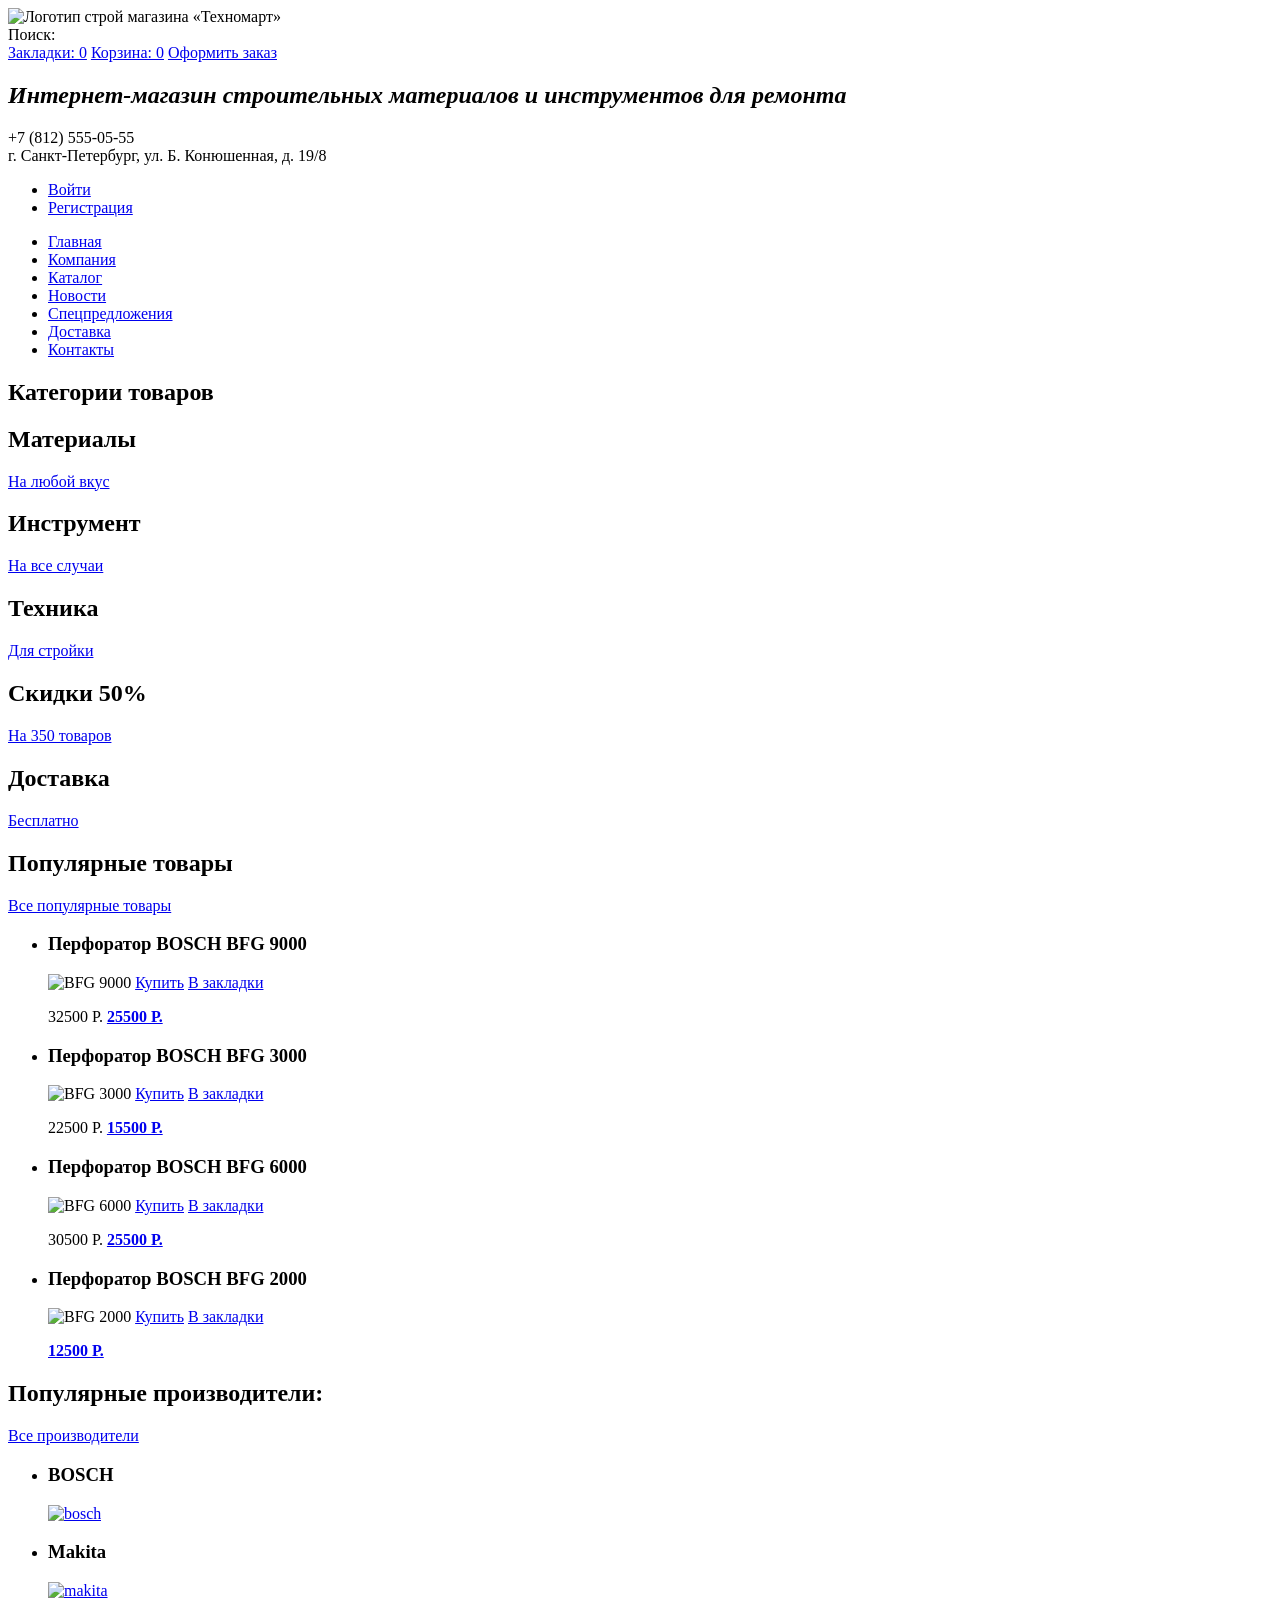
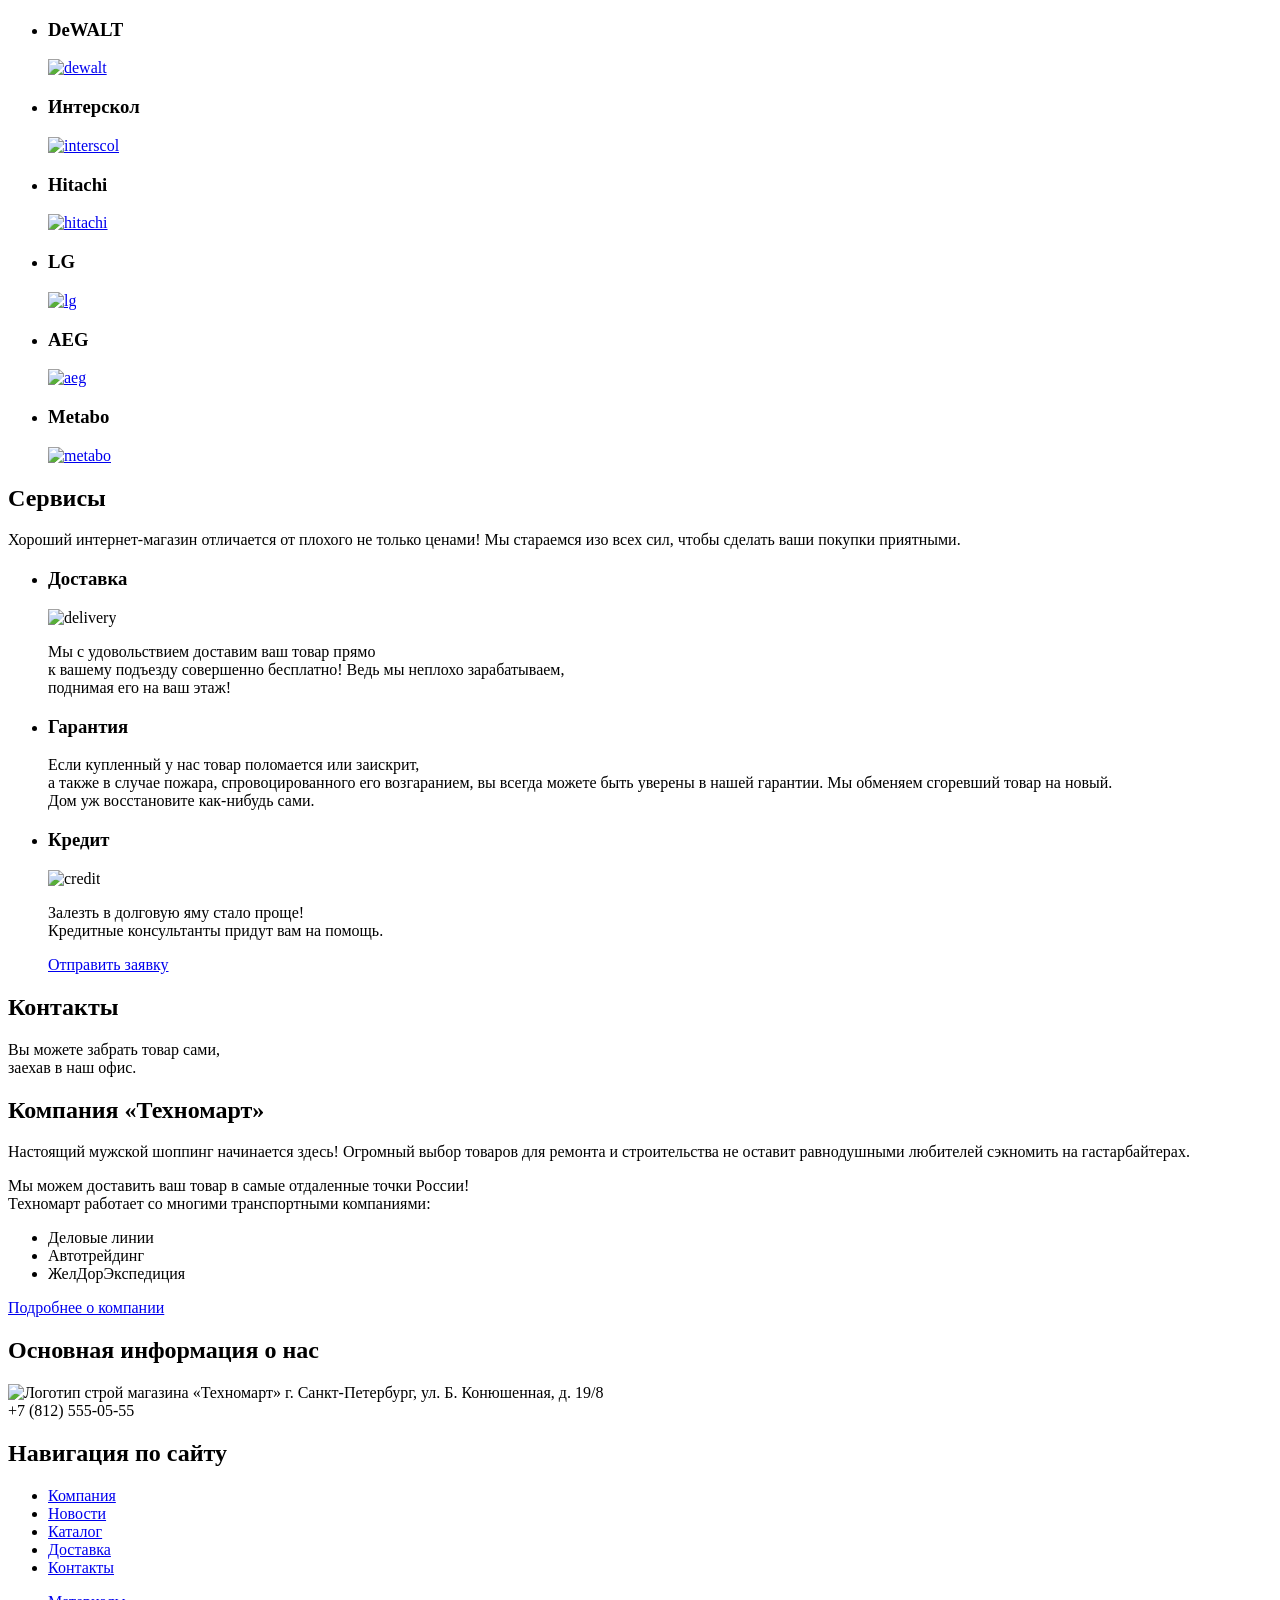
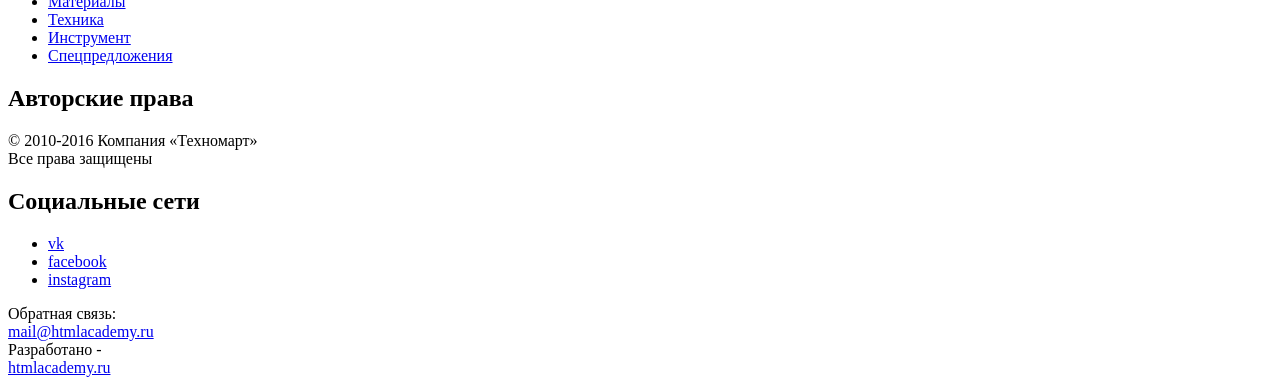
==== index.html @ b738a4c4 "Merge pull request #2 from pashacyborg/master" ====
<!DOCTYPE html>
<html lang="ru">
  <head>
    <meta charset="utf-8">
    <title>Техномарт-строй магазин</title>
  </head>
  <body>
    <header class="main-header">
        <div class="order-navigation">
          <a class="main-header-logo">
            <img src="img/index-logo.svg" alt="Логотип строй магазина «Техномарт»">
          </a>
          <div class="search">
            <span>Поиск:</span>
          </div>
          <a class="bookmarks" href="#bookmarks">Закладки: 0</a>
          <a class="basket" href="#basket">Корзина: 0</a>
          <a class="checkout" href="#checkout">Оформить заказ</a>
        </div>
        <section class="user-navigation">
          <h1><em>Интернет-магазин строительных материалов и инструментов для ремонта</em></h1>
          <div class="phone-number">
            <span>+7 (812) 555-05-55</span>
          </div>
          г. Санкт-Петербург, ул. Б. Конюшенная, д. 19/8
          <ul class="login-form">
            <li><a class="login" href="#login">Войти</a></li>
            <li><a class="registration" href="#registration">Регистрация</a></li>
          </ul>
        </section>
        <nav class="main-navigation">
          <ul class="site-navigation">
            <li><a href="index.html">Главная</a></li>
            <li><a href="company.html">Компания</a></li>
            <li><a href="catalog.html">Каталог</a></li>
            <li><a href="news.html">Новости</a></li>
            <li><a href="special-offers.html">Спецпредложения</a></li>
            <li><a href="delivery.html">Доставка</a></li>
            <li><a href="contacts.html">Контакты</a></li>
          </ul>
        </nav>
    </header>

    <main class="container">
      <article class="drills-and-perforators">
        <!-- тут будет слайдер -->
      </article>
      <section class="categories">
        <h1 class="visually-hidden">Категории товаров</h1>
        <div class="materials new-category">
          <h2>Материалы</h2>
          <a class="link-to-materials" href="materials.html">На любой вкус</a>
        </div>
        <div class="instruments">
          <h2>Инструмент</h2>
          <a class="link-to-instruments" href="instruments.html">На все случаи</a>
        </div>
        <div class="equipment">
          <h2>Техника</h2>
          <a class="link-to-equipment" href="equipment.html">Для стройки</a>
        </div>
        <div class="discounts">
          <h2>Скидки 50%</h2>
          <a class="link-to-discounts" href="discounts.html">На 350 товаров</a>
        </div>
        <div class="delivery">
          <h2>Доставка</h2>
          <a class="link-to-delivery" href="delivery.html">Бесплатно</a>
        </div>
      </section>

      <section class="popular-goods">
        <h2>Популярные товары</h2>
        <a class="all-popular-goods" href="#popular-goods">Все популярные товары</a>
        <ul class="goods-list">
          <li class="goods-item">
            <h3>Перфоратор BOSCH BFG 9000</h3>
            <img src="http://placehold.it/150x100" alt="BFG 9000">
            <a class="to-basket" href="#buy">Купить</a>
            <a class="to-bookmarks" href="#bookmarks">В закладки</a>
            <p class="product-price">
              <span class="old-price">32500 Р.</span>
              <a class="buy-bfg9000" href="#bfg9000"><b>25500 Р.</b></a>
            </p>
          </li>
          <li class="goods-item">
            <h3>Перфоратор BOSCH BFG 3000</h3>
            <img src="http://placehold.it/150x100" alt="BFG 3000">
            <a class="to-basket" href="#buy">Купить</a>
            <a class="to-bookmarks" href="#bookmarks">В закладки</a>
            <p class="product-price">
              <span class="old-price">22500 Р.</span>
              <a class="buy-bfg3000" href="#bfg3000"><b>15500 Р.</b></a>
            </p>
          </li>
          <li class="goods-item">
            <h3>Перфоратор BOSCH BFG 6000</h3>
            <img src="http://placehold.it/150x100" alt="BFG 6000">
            <a class="to-basket" href="#buy">Купить</a>
            <a class="to-bookmarks" href="#bookmarks">В закладки</a>
            <p class="product-price">
              <span class="old-price">30500 Р.</span>
              <a class="buy-bfg6000" href="#bfg6000"><b>25500 Р.</b></a>
            </p>
          </li>
          <li class="goods-item new-item">
            <h3>Перфоратор BOSCH BFG 2000</h3>
            <img src="http://placehold.it/150x100" alt="BFG 2000">
            <a class="to-basket" href="#buy">Купить</a>
            <a class="to-bookmarks" href="#bookmarks">В закладки</a>
            <p class="product-price">
              <a class="buy-bfg2000" href="#bfg2000"><b>12500 Р.</b></a>
            </p>
          </li>
        </ul>
      </section>

      <section class="popular-firms">
        <h2>Популярные производители:</h2>
        <a class="all-firms" href="#popular-firms">Все производители</a>
        <ul class="popular-firms-list">
          <li class="popular-firms-item">
            <h3 class="visually-hidden">BOSCH</h3>
            <a href="#bosch">
              <img src="http://placehold.it/150x100" alt="bosch">
            </a>
          </li>
          <li class="popular-firms-item">
            <h3 class="visually-hidden">Makita</h3>
            <a href="#makita">
              <img src="http://placehold.it/150x100" alt="makita">
            </a>
          </li>
          <li class="popular-firms-item">
            <h3 class="visually-hidden">DeWALT</h3>
            <a href="#dewalt">
              <img src="http://placehold.it/150x100" alt="dewalt">
            </a>
          </li>
          <li class="popular-firms-item">
            <h3 class="visually-hidden">Интерскол</h3>
            <a href="#interscol">
              <img src="http://placehold.it/150x100" alt="interscol">
            </a>
          </li>
          <li class="popular-firms-item">
            <h3 class="visually-hidden">Hitachi</h3>
            <a href="#hitachi">
              <img src="http://placehold.it/150x100" alt="hitachi">
            </a>
          </li>
          <li class="popular-firms-item">
            <h3 class="visually-hidden">LG</h3>
            <a href="#lg">
              <img src="http://placehold.it/150x100" alt="lg">
            </a>
          </li>
          <li class="popular-firms-item">
            <h3 class="visually-hidden">AEG</h3>
            <a href="#aeg">
              <img src="http://placehold.it/150x100" alt="aeg">
            </a>
          </li>
          <li class="popular-firms-item">
            <h3 class="visually-hidden">Metabo</h3>
            <a href="#metabo">
              <img src="http://placehold.it/150x100" alt="metabo">
            </a>
          </li>
        </ul>
      </section>

      <section class="services">
        <h2>Сервисы</h2>
        <p>Хороший интернет-магазин отличается от плохого не только ценами!
          Мы стараемся изо всех сил, чтобы сделать ваши покупки приятными.
        </p>
        <ul class="service-list">
          <li>
            <h3>Доставка</h3>
            <!--Не понимаю как разметить <br>-->
            <img src="http://placehold.it/150x100" alt="delivery">
            <p>Мы с удовольствием доставим ваш товар прямо<br>
              к вашему подъезду совершенно бесплатно!
              Ведь мы неплохо зарабатываем,<br>
              поднимая его на ваш этаж!
            </p>
          </li>
          <li>
            <h3>Гарантия</h3>
            <p>Если купленный у нас товар поломается или заискрит,<br>
              а также в случае пожара, спровоцированного его возгаранием,
              вы всегда можете быть уверены в нашей гарантии.
              Мы обменяем сгоревший товар на новый.<br>
              Дом уж восстановите как-нибудь сами.
            </p>
          </li>
          <li>
            <h3>Кредит</h3>
            <img src="http://placehold.it/150x100" alt="credit">
            <p>Залезть в долговую яму стало проще!<br>
              Кредитные консультанты придут вам на помощь.
            </p>
            <a class="credit-application" href="credit.html">Отправить заявку<a>
          </li>
        </ul>
      </section>

      <section class="contacts">
        <h2>Контакты</h2>
        <p>Вы можете забрать товар сами,<br>
          заехав в наш офис.</p>
      </section>
      <article class="about-us">
        <h2>Компания «Техномарт»</h2>
        <p>Настоящий мужской шоппинг начинается здесь! Огромный выбор товаров для ремонта и
          строительства не оставит равнодушными любителей сэкномить на гастарбайтерах.</p>
        <p>Мы можем доставить ваш товар в самые отдаленные точки России!<br>
          Техномарт работает со многими транспортными компаниями:</p>
        <ul class="transport-companies">
          <li class="transport-company">Деловые линии</li>
          <li class="transport-company">Автотрейдинг</li>
          <li class="transport-company">ЖелДорЭкспедиция</li>
        </ul>
        <a class="more-info-about-us" href="about-us.html">Подробнее о компании</a>
      </article>
    </main>

    <footer class="main-footer">
      <div class="footer-top">
        <section class="info">
          <h2 class="visually-hidden">Основная информация о нас</h2>
          <img src="img/index-logo.svg" alt="Логотип строй магазина «Техномарт»">
          г. Санкт-Петербург, ул. Б. Конюшенная, д. 19/8<br>
          +7 (812) 555-05-55
        </section>
        <section class="footer-navigation">
          <h2 class="visually-hidden">Навигация по сайту</h2>
          <ul class="footer-navigation-list-1">
            <li><a href="company.html">Компания</a></li>
            <li><a href="news.html">Новости</a></li>
            <li><a href="catalog.html">Каталог</a></li>
            <li><a href="delivery.html">Доставка</a></li>
            <li><a href="contacts.html">Контакты</a></li>
          </ul>
          <ul class="footer-navigation-list-2">
            <li><a href="materials.html">Материалы</a></li>
            <li><a href="equipment.html">Техника</a></li>
            <li><a href="instruments.html">Инструмент</a></li>
            <li><a href="special-offers.html">Спецпредложения</a></li>
          </ul>
        </section>
      </div>
      <div class="footer-bottom">
        <section class="copyright">
          <h2 class="visually-hidden">Авторские права</h2>
          © 2010-2016 Компания «Техномарт»<br>
          Все права защищены
        </section>
        <section class="social-networks">
          <h2 class="visually-hidden">Социальные сети</h2>
          <ul class="social-networks-list">
            <li><a class="vk" href="https://vk.com">vk</a></li>
            <li><a class="facebook" href="https://www.facebook.com">facebook</a></li>
            <li><a class="instagram" href="https://www.instagram.com/">instagram</a></li>
          </ul>
        </section>
        <section class="feedback">
          Обратная связь:<br>
          <a class="feedback-link" href="mail@htmlacademy.ru">mail@htmlacademy.ru</a>
        </section>
        <section class="developer">
          Разработано -<br>
          <a class="developer-link" href="https://htmlacademy.ru/intensive/htmlcss">htmlacademy.ru</a>
        </section>
      </div>
    </footer>
    <!--Тут булет попап с полями и кнопкой(раздел контакты)-->
  </body>
</html>
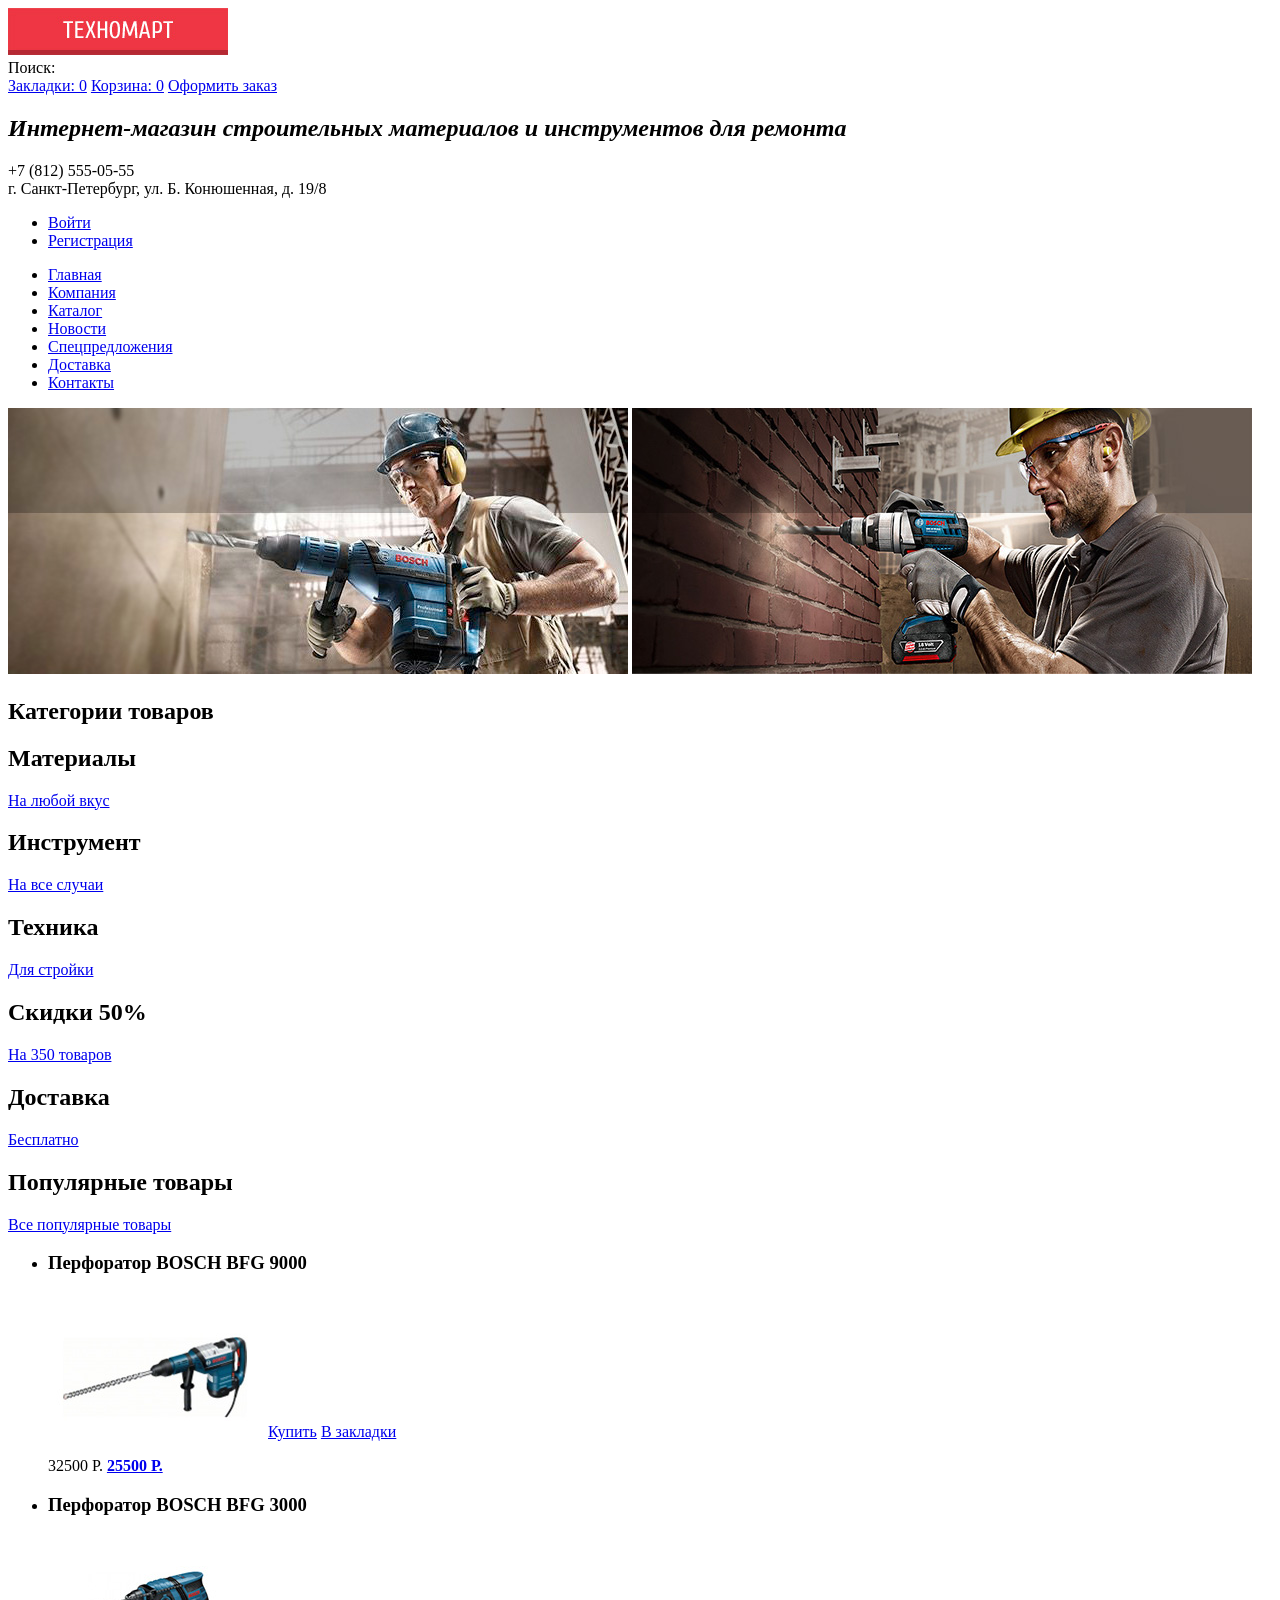
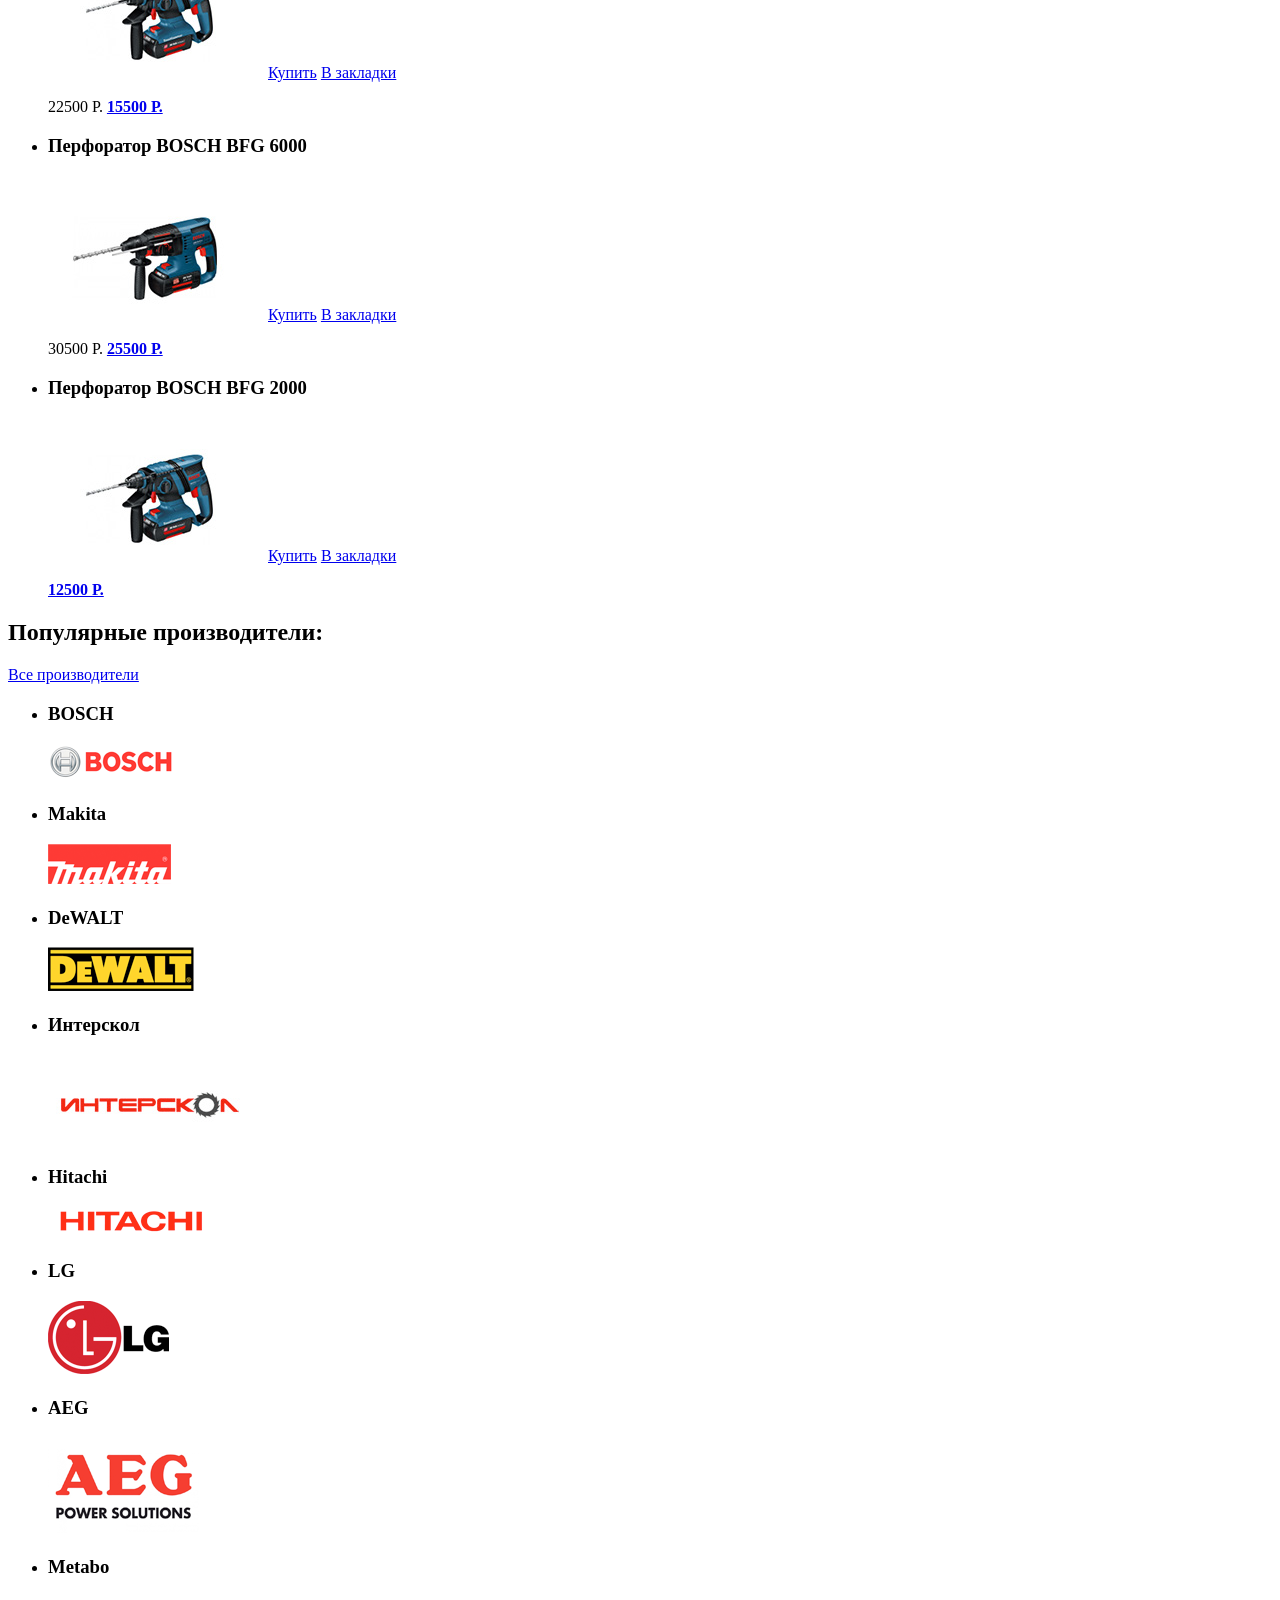
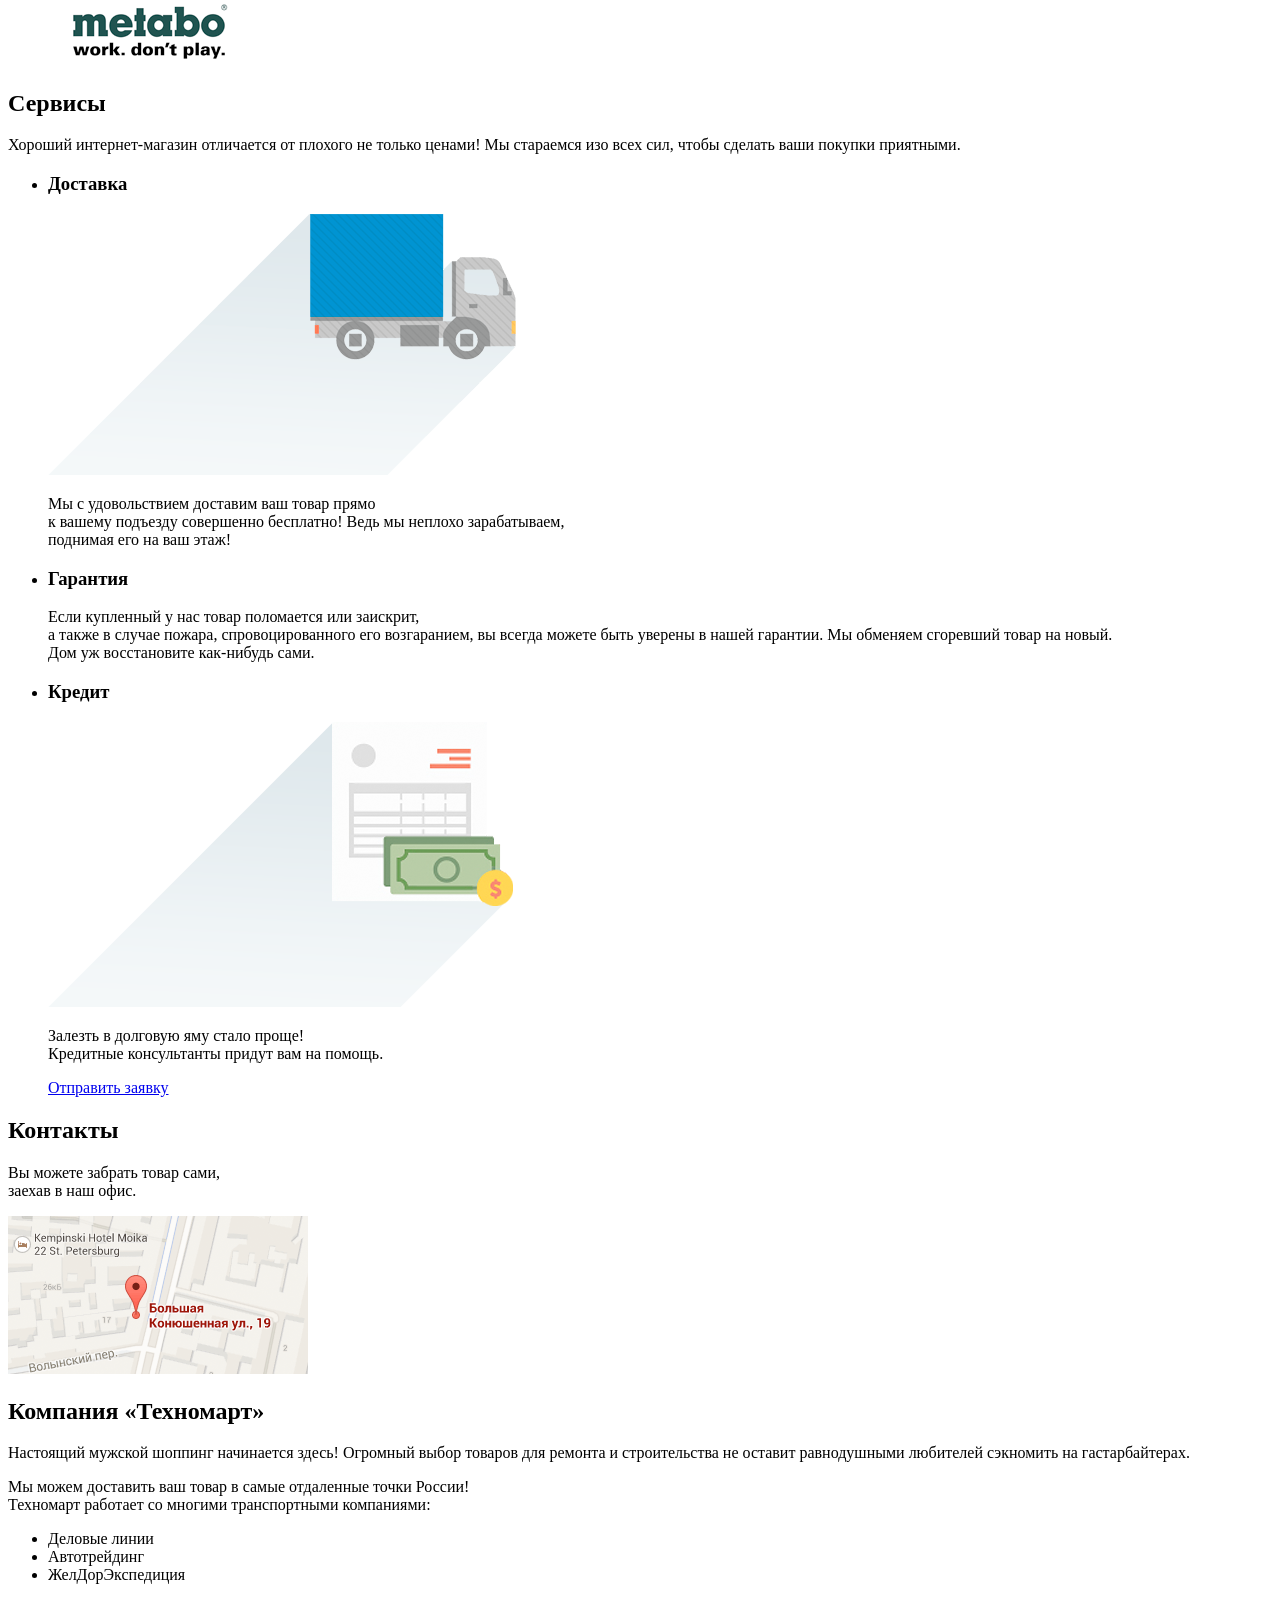
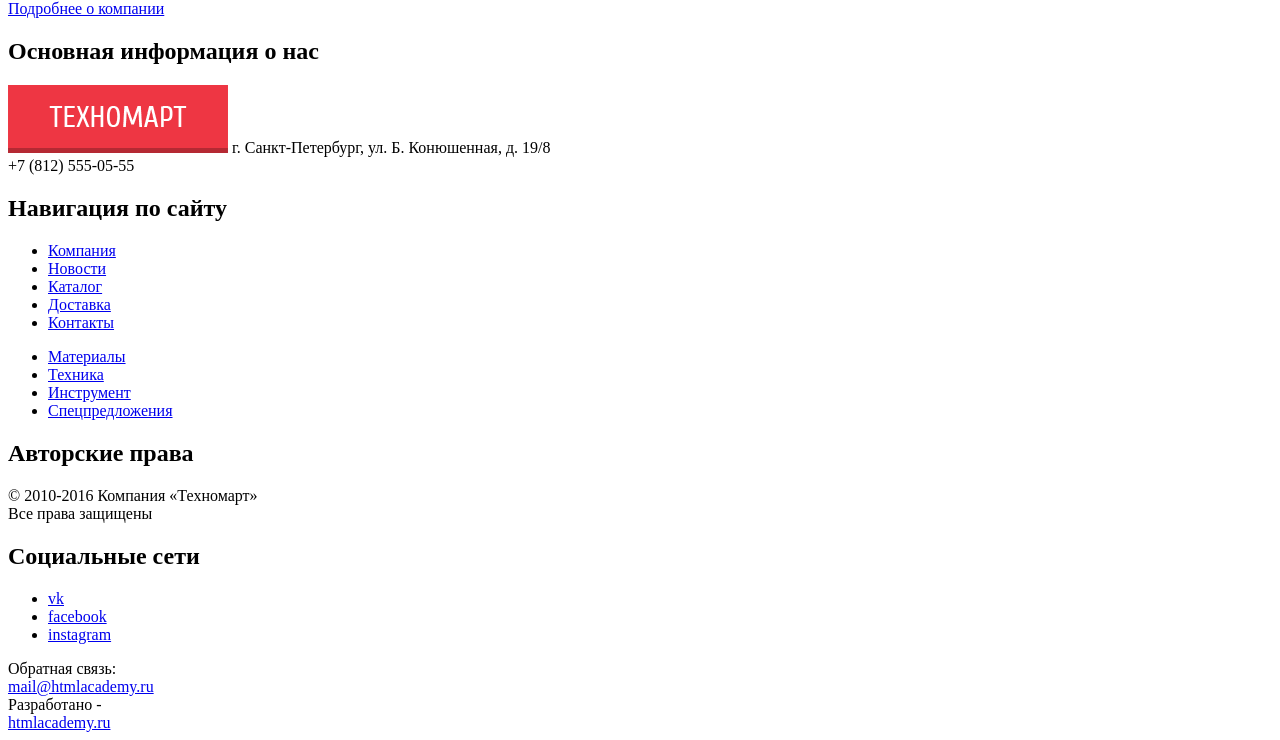
==== commit b6144dcc: "Merge pull request #3 from pashacyborg/master" ====
--- a/index.html
+++ b/index.html
@@ -8,7 +8,7 @@
     <header class="main-header">
         <div class="order-navigation">
           <a class="main-header-logo">
-            <img src="img/index-logo.svg" alt="Логотип строй магазина «Техномарт»">
+            <img src="img\header-logo.jpg" alt="Логотип строй магазина «Техномарт»">
           </a>
           <div class="search">
             <span>Поиск:</span>
@@ -43,7 +43,8 @@
 
     <main class="container">
       <article class="drills-and-perforators">
-        <!-- тут будет слайдер -->
+        <img src="img\slider1.jpg">
+        <img src="img\slider2.jpg">
       </article>
       <section class="categories">
         <h1 class="visually-hidden">Категории товаров</h1>
@@ -75,7 +76,7 @@
         <ul class="goods-list">
           <li class="goods-item">
             <h3>Перфоратор BOSCH BFG 9000</h3>
-            <img src="http://placehold.it/150x100" alt="BFG 9000">
+            <img src="img\bfg9000.jpg" alt="BFG 9000">
             <a class="to-basket" href="#buy">Купить</a>
             <a class="to-bookmarks" href="#bookmarks">В закладки</a>
             <p class="product-price">
@@ -85,7 +86,7 @@
           </li>
           <li class="goods-item">
             <h3>Перфоратор BOSCH BFG 3000</h3>
-            <img src="http://placehold.it/150x100" alt="BFG 3000">
+            <img src="img\bfg3000.jpg" alt="BFG 3000">
             <a class="to-basket" href="#buy">Купить</a>
             <a class="to-bookmarks" href="#bookmarks">В закладки</a>
             <p class="product-price">
@@ -95,7 +96,7 @@
           </li>
           <li class="goods-item">
             <h3>Перфоратор BOSCH BFG 6000</h3>
-            <img src="http://placehold.it/150x100" alt="BFG 6000">
+            <img src="img\bfg6000.jpg" alt="BFG 6000">
             <a class="to-basket" href="#buy">Купить</a>
             <a class="to-bookmarks" href="#bookmarks">В закладки</a>
             <p class="product-price">
@@ -105,7 +106,7 @@
           </li>
           <li class="goods-item new-item">
             <h3>Перфоратор BOSCH BFG 2000</h3>
-            <img src="http://placehold.it/150x100" alt="BFG 2000">
+            <img src="img\bfg2000.jpg" alt="BFG 2000">
             <a class="to-basket" href="#buy">Купить</a>
             <a class="to-bookmarks" href="#bookmarks">В закладки</a>
             <p class="product-price">
@@ -122,49 +123,49 @@
           <li class="popular-firms-item">
             <h3 class="visually-hidden">BOSCH</h3>
             <a href="#bosch">
-              <img src="http://placehold.it/150x100" alt="bosch">
+              <img src="img\bosch.png" alt="bosch">
             </a>
           </li>
           <li class="popular-firms-item">
             <h3 class="visually-hidden">Makita</h3>
             <a href="#makita">
-              <img src="http://placehold.it/150x100" alt="makita">
+              <img src="img\Makita.png" alt="makita">
             </a>
           </li>
           <li class="popular-firms-item">
             <h3 class="visually-hidden">DeWALT</h3>
             <a href="#dewalt">
-              <img src="http://placehold.it/150x100" alt="dewalt">
+              <img src="img\DeWALT.png" alt="dewalt">
             </a>
           </li>
           <li class="popular-firms-item">
             <h3 class="visually-hidden">Интерскол</h3>
             <a href="#interscol">
-              <img src="http://placehold.it/150x100" alt="interscol">
+              <img src="img\interscol.png" alt="interscol">
             </a>
           </li>
           <li class="popular-firms-item">
             <h3 class="visually-hidden">Hitachi</h3>
             <a href="#hitachi">
-              <img src="http://placehold.it/150x100" alt="hitachi">
+              <img src="img\Hitachi.png" alt="hitachi">
             </a>
           </li>
           <li class="popular-firms-item">
             <h3 class="visually-hidden">LG</h3>
             <a href="#lg">
-              <img src="http://placehold.it/150x100" alt="lg">
+              <img src="img\LG.png" alt="lg">
             </a>
           </li>
           <li class="popular-firms-item">
             <h3 class="visually-hidden">AEG</h3>
             <a href="#aeg">
-              <img src="http://placehold.it/150x100" alt="aeg">
+              <img src="img\AEG.png" alt="aeg">
             </a>
           </li>
           <li class="popular-firms-item">
             <h3 class="visually-hidden">Metabo</h3>
             <a href="#metabo">
-              <img src="http://placehold.it/150x100" alt="metabo">
+              <img src="img\Metabo.png" alt="metabo">
             </a>
           </li>
         </ul>
@@ -179,7 +180,7 @@
           <li>
             <h3>Доставка</h3>
             <!--Не понимаю как разметить <br>-->
-            <img src="http://placehold.it/150x100" alt="delivery">
+            <img src="img\car.png" alt="delivery">
             <p>Мы с удовольствием доставим ваш товар прямо<br>
               к вашему подъезду совершенно бесплатно!
               Ведь мы неплохо зарабатываем,<br>
@@ -197,7 +198,7 @@
           </li>
           <li>
             <h3>Кредит</h3>
-            <img src="http://placehold.it/150x100" alt="credit">
+            <img src="img\dollar.png" alt="credit">
             <p>Залезть в долговую яму стало проще!<br>
               Кредитные консультанты придут вам на помощь.
             </p>
@@ -210,6 +211,7 @@
         <h2>Контакты</h2>
         <p>Вы можете забрать товар сами,<br>
           заехав в наш офис.</p>
+        <img src="img\map.png">
       </section>
       <article class="about-us">
         <h2>Компания «Техномарт»</h2>
@@ -230,7 +232,7 @@
       <div class="footer-top">
         <section class="info">
           <h2 class="visually-hidden">Основная информация о нас</h2>
-          <img src="img/index-logo.svg" alt="Логотип строй магазина «Техномарт»">
+          <img src="img\footer-logo.png" alt="Логотип строй магазина «Техномарт»">
           г. Санкт-Петербург, ул. Б. Конюшенная, д. 19/8<br>
           +7 (812) 555-05-55
         </section>
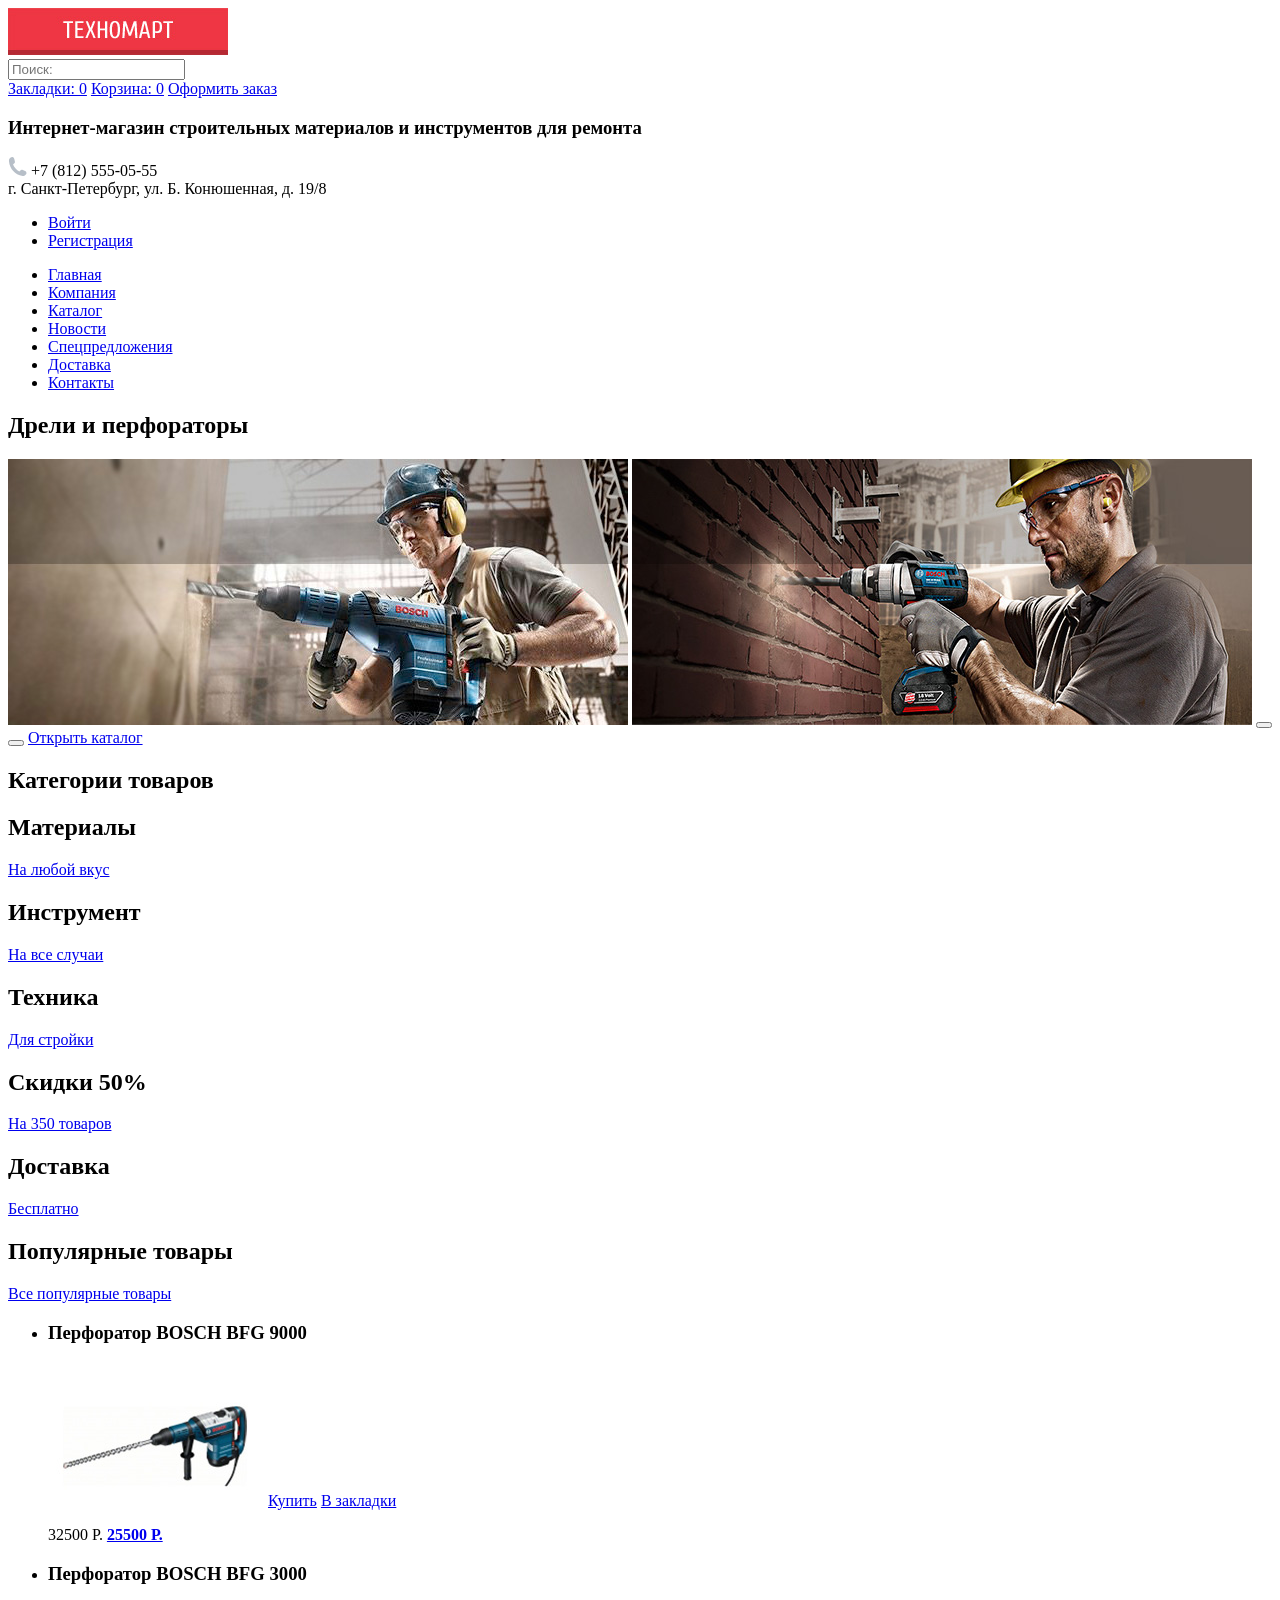
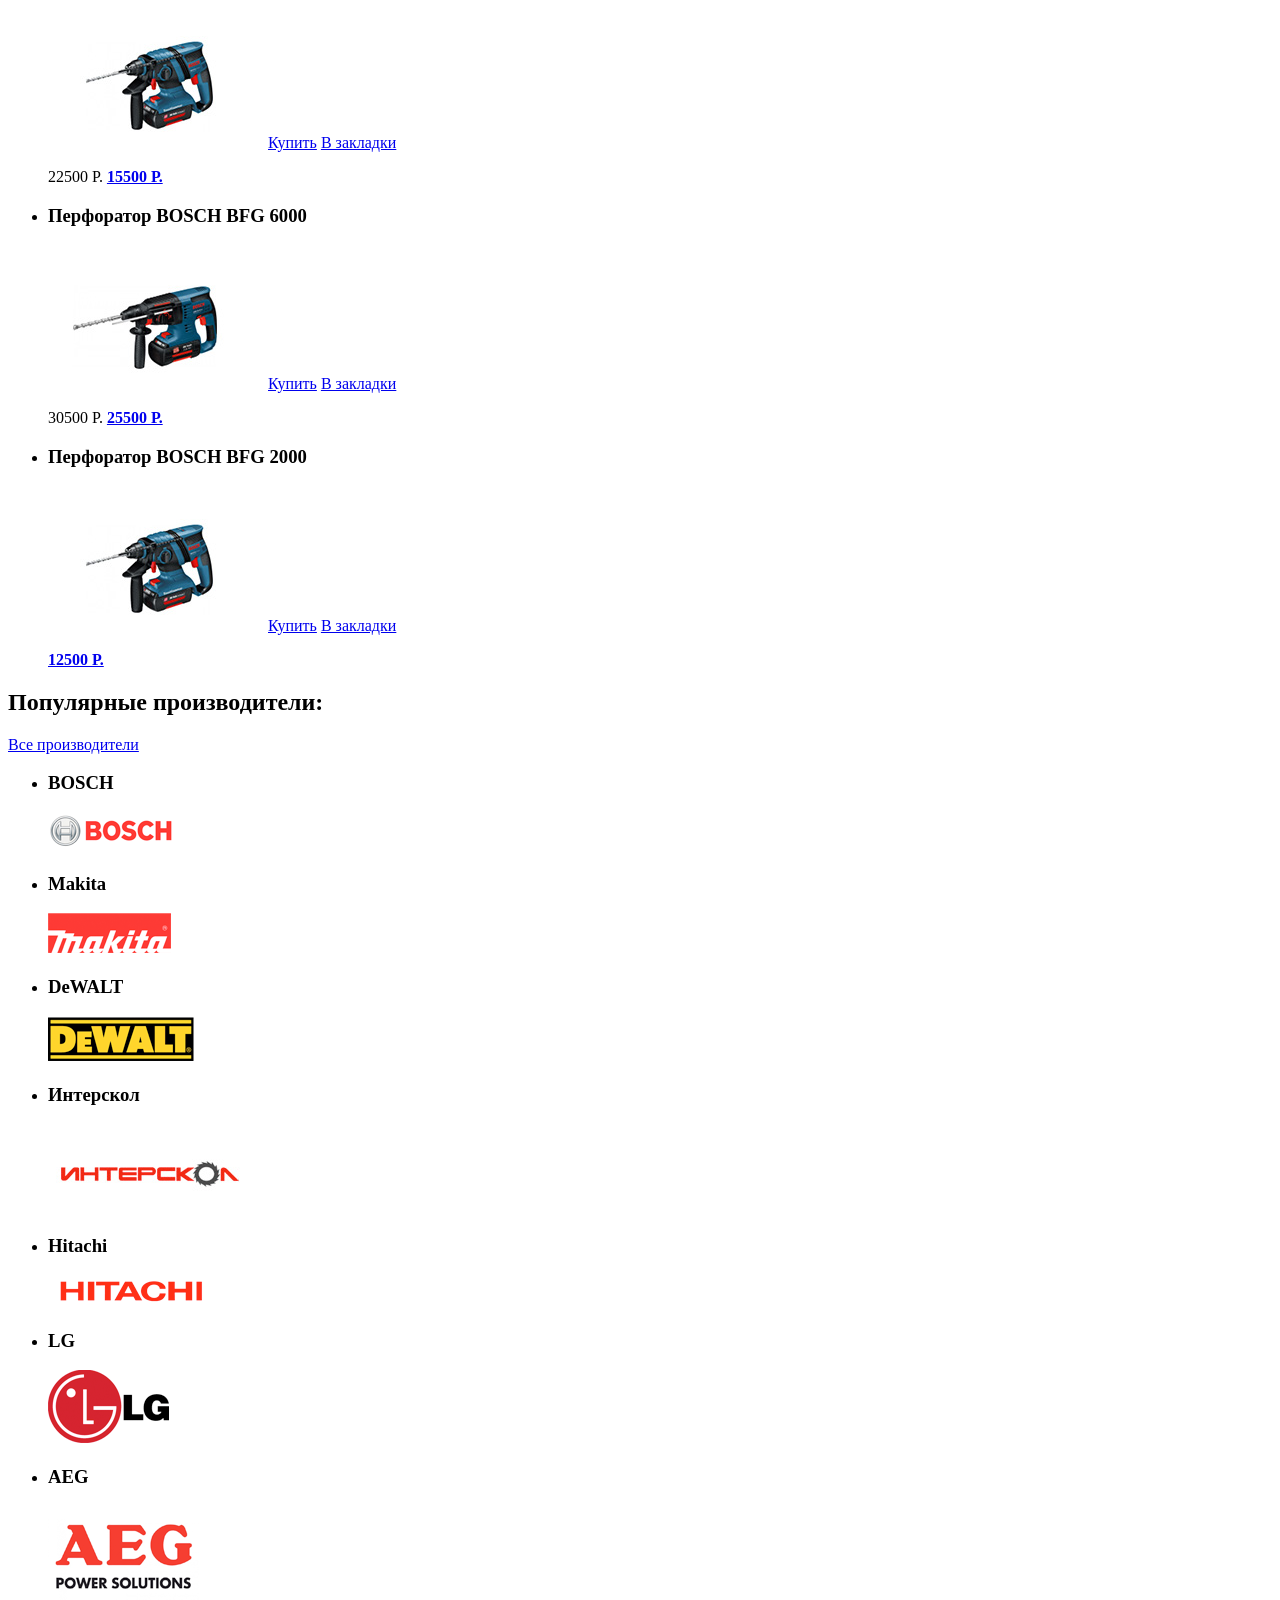
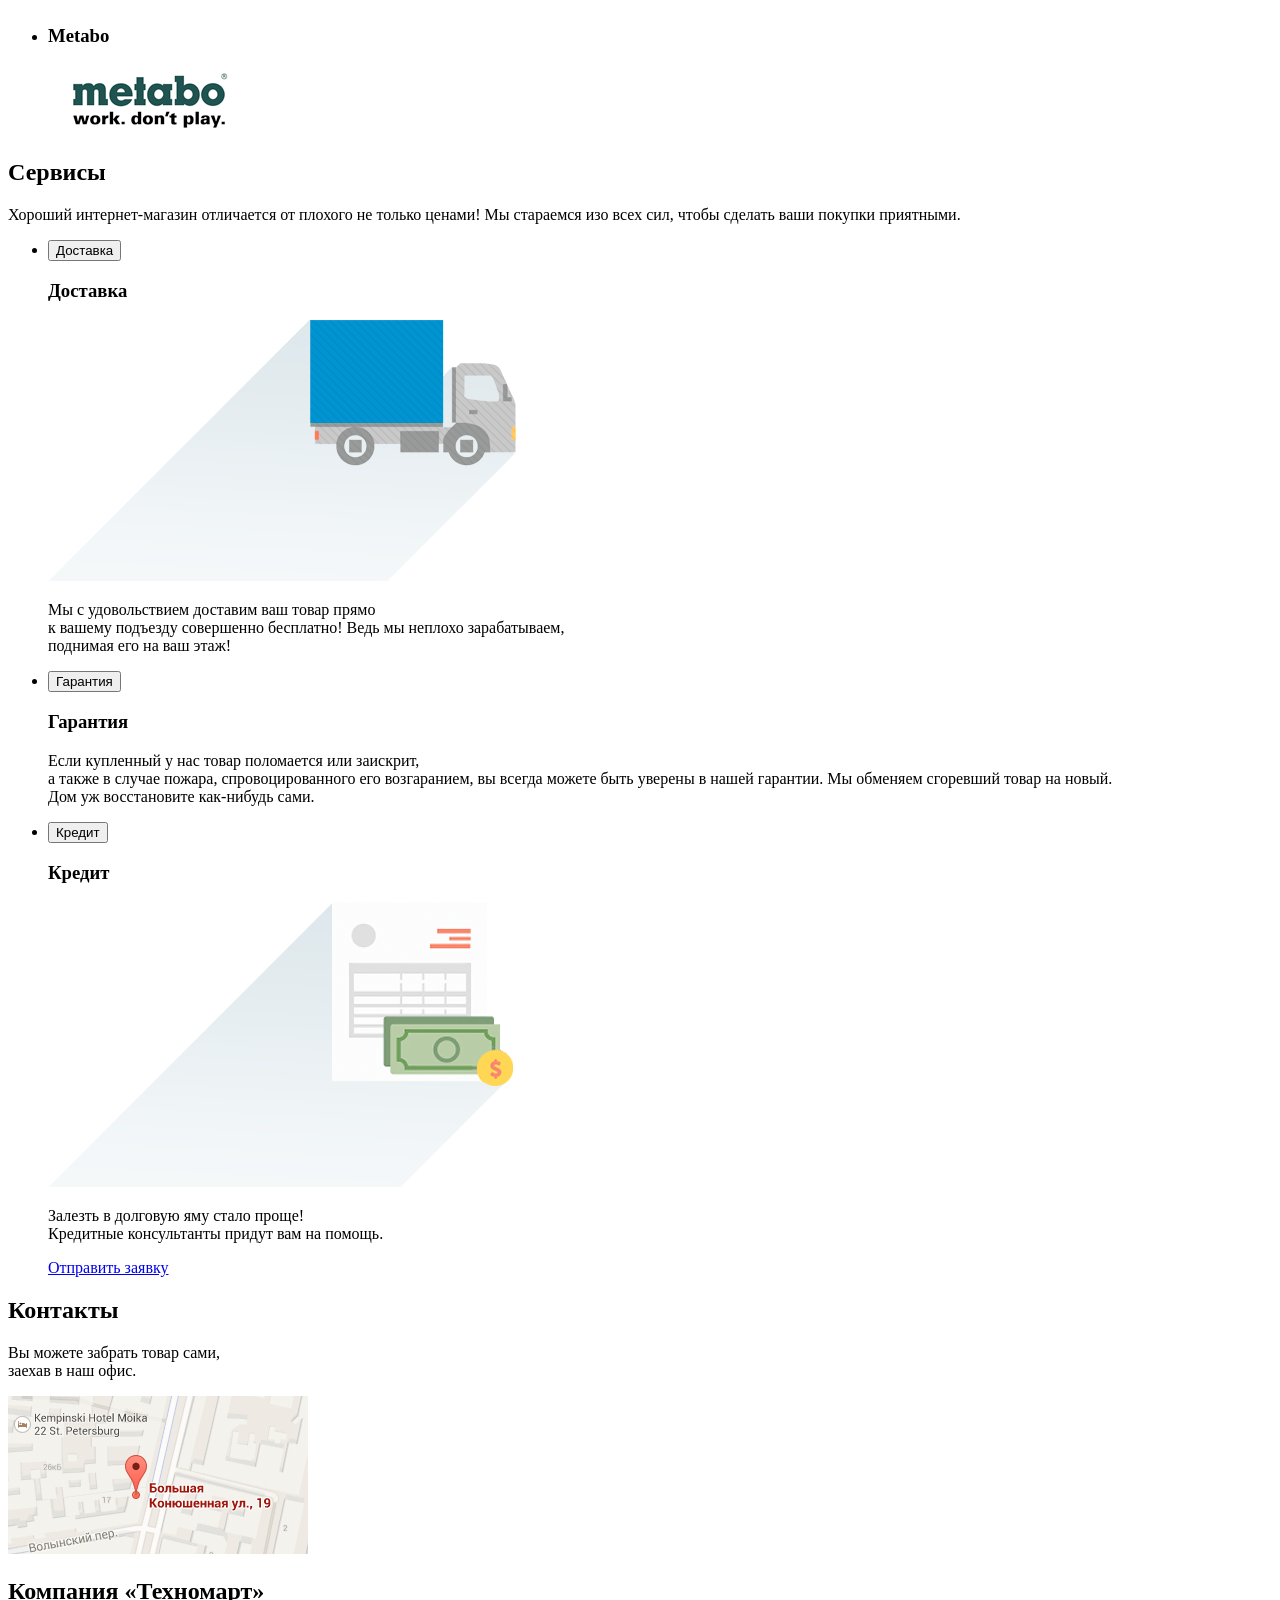
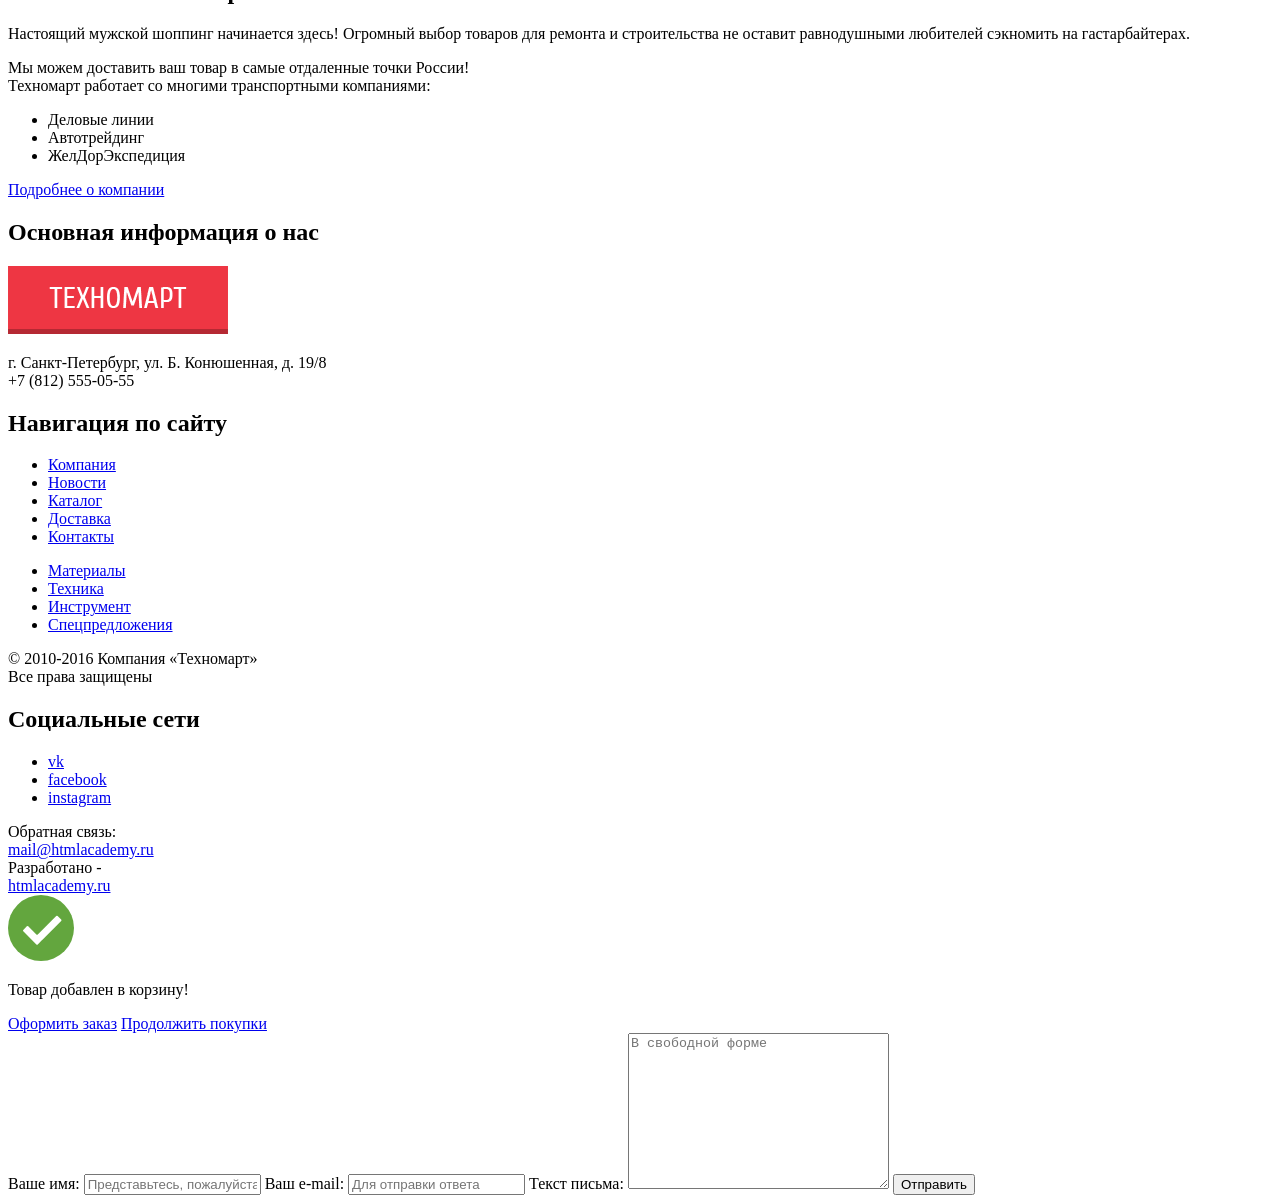
==== commit 5790fd18: "Merge pull request #4 from pashacyborg/master" ====
--- a/index.html
+++ b/index.html
@@ -6,67 +6,74 @@
   </head>
   <body>
     <header class="main-header">
+      <nav class="main-navigation">
         <div class="order-navigation">
           <a class="main-header-logo">
-            <img src="img\header-logo.jpg" alt="Логотип строй магазина «Техномарт»">
+            <img src="img/header-logo.jpg" alt="Логотип строй магазина «Техномарт»">
           </a>
           <div class="search">
-            <span>Поиск:</span>
+            <form class="search-form" action="https://echo.htmlacademy.ru" method="get">
+              <input type="search" name="search" placeholder="Поиск:" aria-label="Поиск по сайту">
+            </form>
           </div>
           <a class="bookmarks" href="#bookmarks">Закладки: 0</a>
           <a class="basket" href="#basket">Корзина: 0</a>
-          <a class="checkout" href="#checkout">Оформить заказ</a>
+          <a class="checkout checkout-open" href="#checkout">Оформить заказ</a>
         </div>
         <section class="user-navigation">
-          <h1><em>Интернет-магазин строительных материалов и инструментов для ремонта</em></h1>
+          <h1>Интернет-магазин строительных материалов и инструментов для ремонта</h1>
           <div class="phone-number">
-            <span>+7 (812) 555-05-55</span>
+            <img src="img/icon-phone.svg" alt="Картинка телефона">
+            <span class="tel">+7 (812) 555-05-55</span>
           </div>
           г. Санкт-Петербург, ул. Б. Конюшенная, д. 19/8
-          <ul class="login-form">
+          <ul class="login-form" aria-label="Ссылки для входа и регистрации">
             <li><a class="login" href="#login">Войти</a></li>
             <li><a class="registration" href="#registration">Регистрация</a></li>
           </ul>
         </section>
-        <nav class="main-navigation">
-          <ul class="site-navigation">
-            <li><a href="index.html">Главная</a></li>
-            <li><a href="company.html">Компания</a></li>
-            <li><a href="catalog.html">Каталог</a></li>
-            <li><a href="news.html">Новости</a></li>
-            <li><a href="special-offers.html">Спецпредложения</a></li>
-            <li><a href="delivery.html">Доставка</a></li>
-            <li><a href="contacts.html">Контакты</a></li>
-          </ul>
-        </nav>
+        <ul class="site-navigation">
+          <li><a href="index.html">Главная</a></li>
+          <li><a href="company.html">Компания</a></li>
+          <li><a href="catalog.html">Каталог</a></li>
+          <li><a href="news.html">Новости</a></li>
+          <li><a href="special-offers.html">Спецпредложения</a></li>
+          <li><a href="delivery.html">Доставка</a></li>
+          <li><a href="contacts.html">Контакты</a></li>
+        </ul>
+      </nav>
     </header>
 
     <main class="container">
       <article class="drills-and-perforators">
-        <img src="img\slider1.jpg">
-        <img src="img\slider2.jpg">
+        <h2 class="visually-hidden">Дрели и перфораторы</h2>
+        <img src="img/slider1.jpg" alt="Фото с перфоратором">
+        <img src="img/slider2.jpg" alt="Фото с дрелью">
+        <button type="button" class="article-button article-button-next visually-hidden" aria-label="Следующий слайд"></button>
+        <button type="button" class="article-button article-button-back visually-hidden" aria-label="Предыдущий слайд"></button>
+        <a class="slider-to-catalog" href="catalog.html" aria-label="Ссылка для перехода в каталог">Открыть каталог</a>
       </article>
       <section class="categories">
         <h1 class="visually-hidden">Категории товаров</h1>
         <div class="materials new-category">
           <h2>Материалы</h2>
-          <a class="link-to-materials" href="materials.html">На любой вкус</a>
+          <a class="link-to-materials" href="materials.html" aria-label="Ссылка на материалы">На любой вкус</a>
         </div>
         <div class="instruments">
           <h2>Инструмент</h2>
-          <a class="link-to-instruments" href="instruments.html">На все случаи</a>
+          <a class="link-to-instruments" href="instruments.html" aria-label="Ссылка на инструменты">На все случаи</a>
         </div>
         <div class="equipment">
           <h2>Техника</h2>
-          <a class="link-to-equipment" href="equipment.html">Для стройки</a>
+          <a class="link-to-equipment" href="equipment.html" aria-label="Ссылка на оборудование">Для стройки</a>
         </div>
         <div class="discounts">
           <h2>Скидки 50%</h2>
-          <a class="link-to-discounts" href="discounts.html">На 350 товаров</a>
+          <a class="link-to-discounts" href="discounts.html" aria-label="Ссылка на технику">На 350 товаров</a>
         </div>
         <div class="delivery">
           <h2>Доставка</h2>
-          <a class="link-to-delivery" href="delivery.html">Бесплатно</a>
+          <a class="link-to-delivery" href="delivery.html" aria-label="Ссылка для доставки">Бесплатно</a>
         </div>
       </section>
 
@@ -76,7 +83,7 @@
         <ul class="goods-list">
           <li class="goods-item">
             <h3>Перфоратор BOSCH BFG 9000</h3>
-            <img src="img\bfg9000.jpg" alt="BFG 9000">
+            <img src="img/bfg9000.jpg" alt="BFG 9000">
             <a class="to-basket" href="#buy">Купить</a>
             <a class="to-bookmarks" href="#bookmarks">В закладки</a>
             <p class="product-price">
@@ -86,7 +93,7 @@
           </li>
           <li class="goods-item">
             <h3>Перфоратор BOSCH BFG 3000</h3>
-            <img src="img\bfg3000.jpg" alt="BFG 3000">
+            <img src="img/bfg3000.jpg" alt="BFG 3000">
             <a class="to-basket" href="#buy">Купить</a>
             <a class="to-bookmarks" href="#bookmarks">В закладки</a>
             <p class="product-price">
@@ -96,7 +103,7 @@
           </li>
           <li class="goods-item">
             <h3>Перфоратор BOSCH BFG 6000</h3>
-            <img src="img\bfg6000.jpg" alt="BFG 6000">
+            <img src="img/bfg6000.jpg" alt="BFG 6000">
             <a class="to-basket" href="#buy">Купить</a>
             <a class="to-bookmarks" href="#bookmarks">В закладки</a>
             <p class="product-price">
@@ -106,7 +113,7 @@
           </li>
           <li class="goods-item new-item">
             <h3>Перфоратор BOSCH BFG 2000</h3>
-            <img src="img\bfg2000.jpg" alt="BFG 2000">
+            <img src="img/bfg2000.jpg" alt="BFG 2000">
             <a class="to-basket" href="#buy">Купить</a>
             <a class="to-bookmarks" href="#bookmarks">В закладки</a>
             <p class="product-price">
@@ -123,49 +130,49 @@
           <li class="popular-firms-item">
             <h3 class="visually-hidden">BOSCH</h3>
             <a href="#bosch">
-              <img src="img\bosch.png" alt="bosch">
+              <img src="img/bosch.png" alt="bosch">
             </a>
           </li>
           <li class="popular-firms-item">
             <h3 class="visually-hidden">Makita</h3>
             <a href="#makita">
-              <img src="img\Makita.png" alt="makita">
+              <img src="img/Makita.png" alt="makita">
             </a>
           </li>
           <li class="popular-firms-item">
             <h3 class="visually-hidden">DeWALT</h3>
             <a href="#dewalt">
-              <img src="img\DeWALT.png" alt="dewalt">
+              <img src="img/DeWALT.png" alt="dewalt">
             </a>
           </li>
           <li class="popular-firms-item">
             <h3 class="visually-hidden">Интерскол</h3>
             <a href="#interscol">
-              <img src="img\interscol.png" alt="interscol">
+              <img src="img/interscol.png" alt="interscol">
             </a>
           </li>
           <li class="popular-firms-item">
             <h3 class="visually-hidden">Hitachi</h3>
             <a href="#hitachi">
-              <img src="img\Hitachi.png" alt="hitachi">
+              <img src="img/Hitachi.png" alt="hitachi">
             </a>
           </li>
           <li class="popular-firms-item">
             <h3 class="visually-hidden">LG</h3>
             <a href="#lg">
-              <img src="img\LG.png" alt="lg">
+              <img src="img/LG.png" alt="lg">
             </a>
           </li>
           <li class="popular-firms-item">
             <h3 class="visually-hidden">AEG</h3>
             <a href="#aeg">
-              <img src="img\AEG.png" alt="aeg">
+              <img src="img/AEG.png" alt="aeg">
             </a>
           </li>
           <li class="popular-firms-item">
             <h3 class="visually-hidden">Metabo</h3>
             <a href="#metabo">
-              <img src="img\Metabo.png" alt="metabo">
+              <img src="img/Metabo.png" alt="metabo">
             </a>
           </li>
         </ul>
@@ -178,9 +185,9 @@
         </p>
         <ul class="service-list">
           <li>
+            <button type="button" class="service-button button-for-delivery">Доставка</button>
             <h3>Доставка</h3>
-            <!--Не понимаю как разметить <br>-->
-            <img src="img\car.png" alt="delivery">
+            <img src="img/car.png" alt="delivery">
             <p>Мы с удовольствием доставим ваш товар прямо<br>
               к вашему подъезду совершенно бесплатно!
               Ведь мы неплохо зарабатываем,<br>
@@ -188,6 +195,7 @@
             </p>
           </li>
           <li>
+            <button type="button" class="service-button button-for-warranty">Гарантия</button>
             <h3>Гарантия</h3>
             <p>Если купленный у нас товар поломается или заискрит,<br>
               а также в случае пожара, спровоцированного его возгаранием,
@@ -197,12 +205,13 @@
             </p>
           </li>
           <li>
+            <button type="button" class="service-button button-for-credit">Кредит</button>
             <h3>Кредит</h3>
-            <img src="img\dollar.png" alt="credit">
+            <img src="img/dollar.png" alt="credit">
             <p>Залезть в долговую яму стало проще!<br>
               Кредитные консультанты придут вам на помощь.
             </p>
-            <a class="credit-application" href="credit.html">Отправить заявку<a>
+            <a class="credit-application" href="credit.html" aria-label="Заявка на кредит">Отправить заявку</a>
           </li>
         </ul>
       </section>
@@ -211,7 +220,7 @@
         <h2>Контакты</h2>
         <p>Вы можете забрать товар сами,<br>
           заехав в наш офис.</p>
-        <img src="img\map.png">
+        <img src="img/map.png" alt="г. Санкт-Петербург, ул. Б. Конюшенная, д. 19/8">
       </section>
       <article class="about-us">
         <h2>Компания «Техномарт»</h2>
@@ -232,9 +241,11 @@
       <div class="footer-top">
         <section class="info">
           <h2 class="visually-hidden">Основная информация о нас</h2>
-          <img src="img\footer-logo.png" alt="Логотип строй магазина «Техномарт»">
-          г. Санкт-Петербург, ул. Б. Конюшенная, д. 19/8<br>
-          +7 (812) 555-05-55
+          <img src="img/footer-logo.png" alt="Логотип строй магазина «Техномарт»">
+          <p class="footer-contacts">
+            г. Санкт-Петербург, ул. Б. Конюшенная, д. 19/8<br>
+            +7 (812) 555-05-55
+          </p>
         </section>
         <section class="footer-navigation">
           <h2 class="visually-hidden">Навигация по сайту</h2>
@@ -254,11 +265,12 @@
         </section>
       </div>
       <div class="footer-bottom">
-        <section class="copyright">
-          <h2 class="visually-hidden">Авторские права</h2>
-          © 2010-2016 Компания «Техномарт»<br>
-          Все права защищены
-        </section>
+        <div class="copyright">
+          <p>
+            © 2010-2016 Компания «Техномарт»<br>
+            Все права защищены
+          </p>
+        </div>
         <section class="social-networks">
           <h2 class="visually-hidden">Социальные сети</h2>
           <ul class="social-networks-list">
@@ -267,16 +279,37 @@
             <li><a class="instagram" href="https://www.instagram.com/">instagram</a></li>
           </ul>
         </section>
-        <section class="feedback">
+        <div class="feedback">
           Обратная связь:<br>
           <a class="feedback-link" href="mail@htmlacademy.ru">mail@htmlacademy.ru</a>
-        </section>
-        <section class="developer">
+        </div>
+        <div class="developer">
           Разработано -<br>
           <a class="developer-link" href="https://htmlacademy.ru/intensive/htmlcss">htmlacademy.ru</a>
-        </section>
+        </div>
       </div>
     </footer>
-    <!--Тут булет попап с полями и кнопкой(раздел контакты)-->
+    <!--Первый popup-->
+    <div class="product-added">
+      <img src="img/icon-mark.svg" alt="Изображение в виде галочки">
+      <p>Товар добавлен в корзину!</p>
+      <a class="checkout checkout-inside" href="#checkout">Оформить заказ</a>
+      <a class="continue-shopping" href="index.html">Продолжить покупки</a>
+    </div>
+    <div>
+    <!--Второй popup, с картой-->
+    </div>
+    <!--Третий popup-->
+    <div class="contact-us">
+      <form class="opening-window-form" method="post" action="https://echo.htmlacademy.ru">
+        <label for="name-field">Ваше имя:</label>
+        <input class="input-field" type="text" name="Имя клиента" id="name-field" placeholder="Представьтесь, пожалуйста">
+        <label for="email-field">Ваш e-mail:</label>
+        <input class="input-field" type="email" name="email" id="email-field" placeholder="Для отправки ответа" aria-label="Введите ваш e-mail">
+        <label for="about-you-field">Текст письма:</label>
+        <textarea name="about-you" id="about-you-field" rows="10" cols="30" placeholder="В свободной форме" aria-label="Задайте интересующий вас вопрос"></textarea>
+        <button type="submit" class="submit contact-us-submit" name="submit">Отправить</button>
+      </form>
+    </div>
   </body>
 </html>
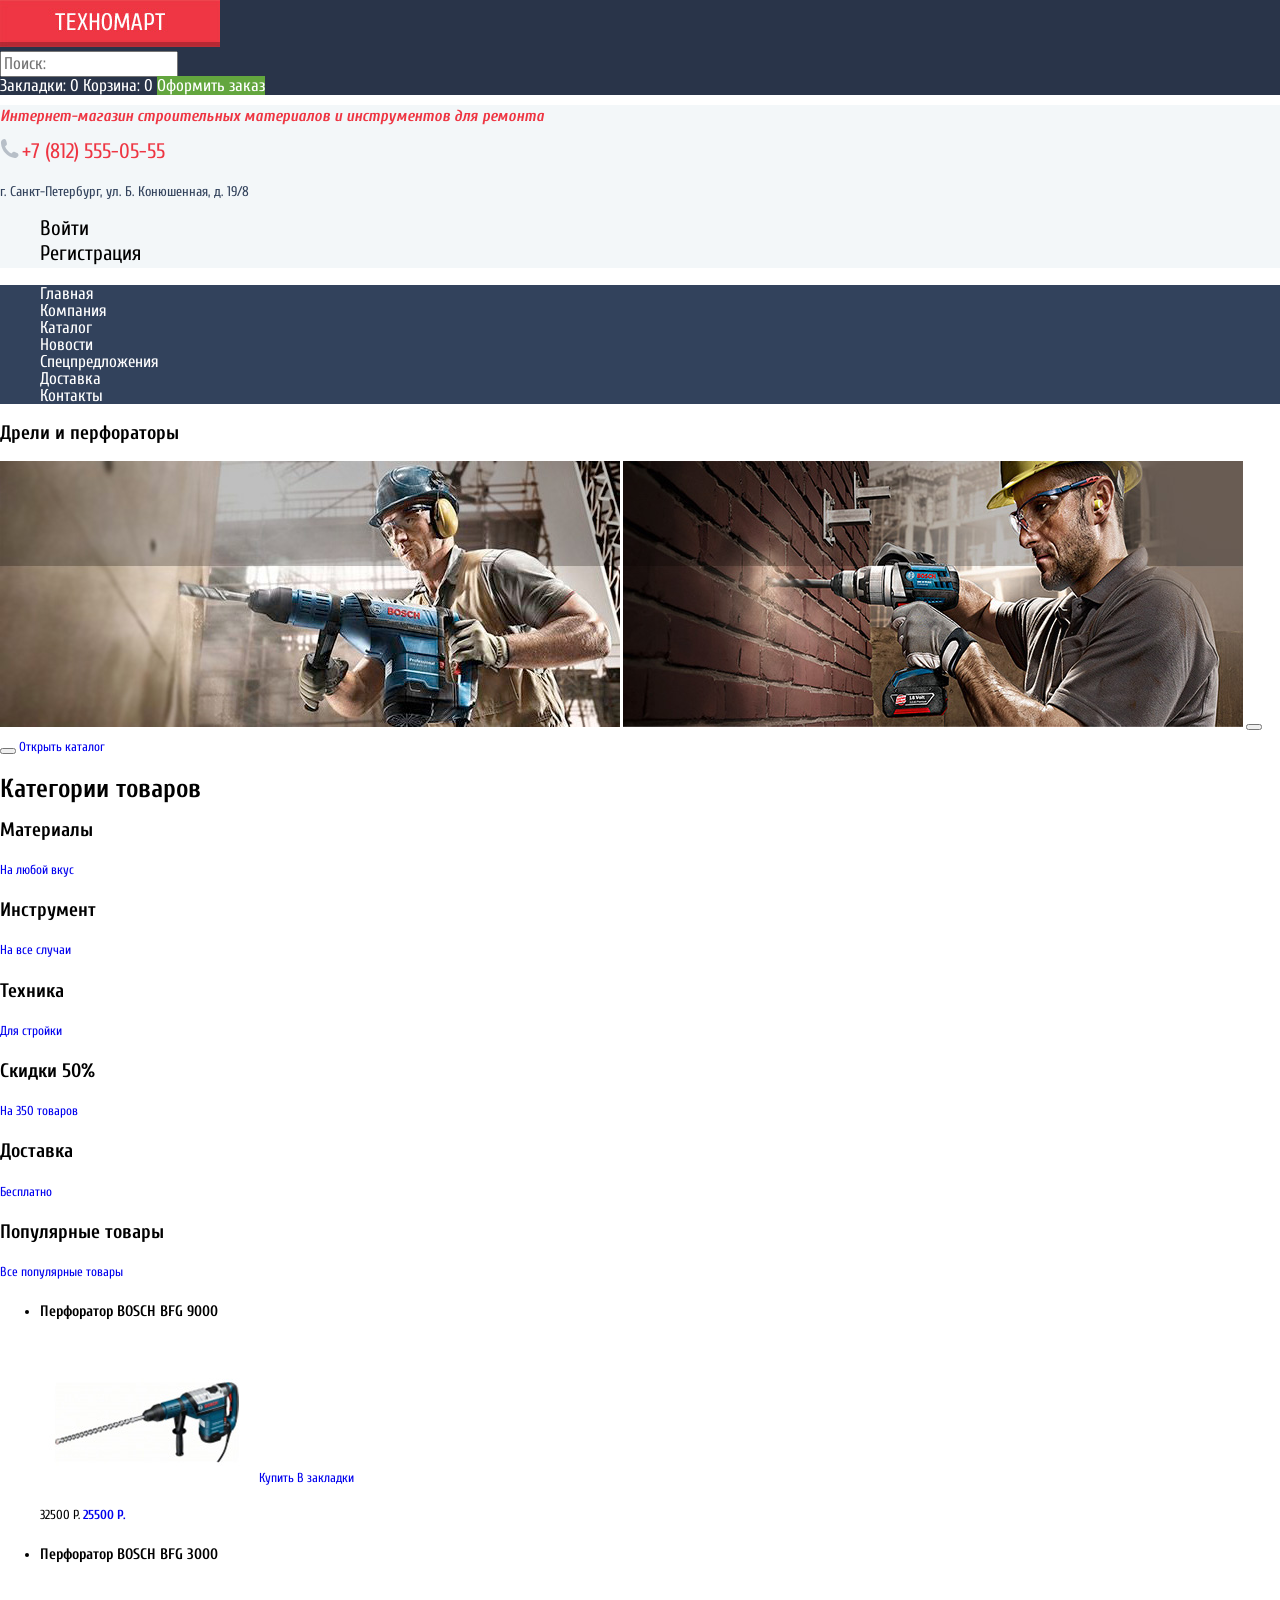
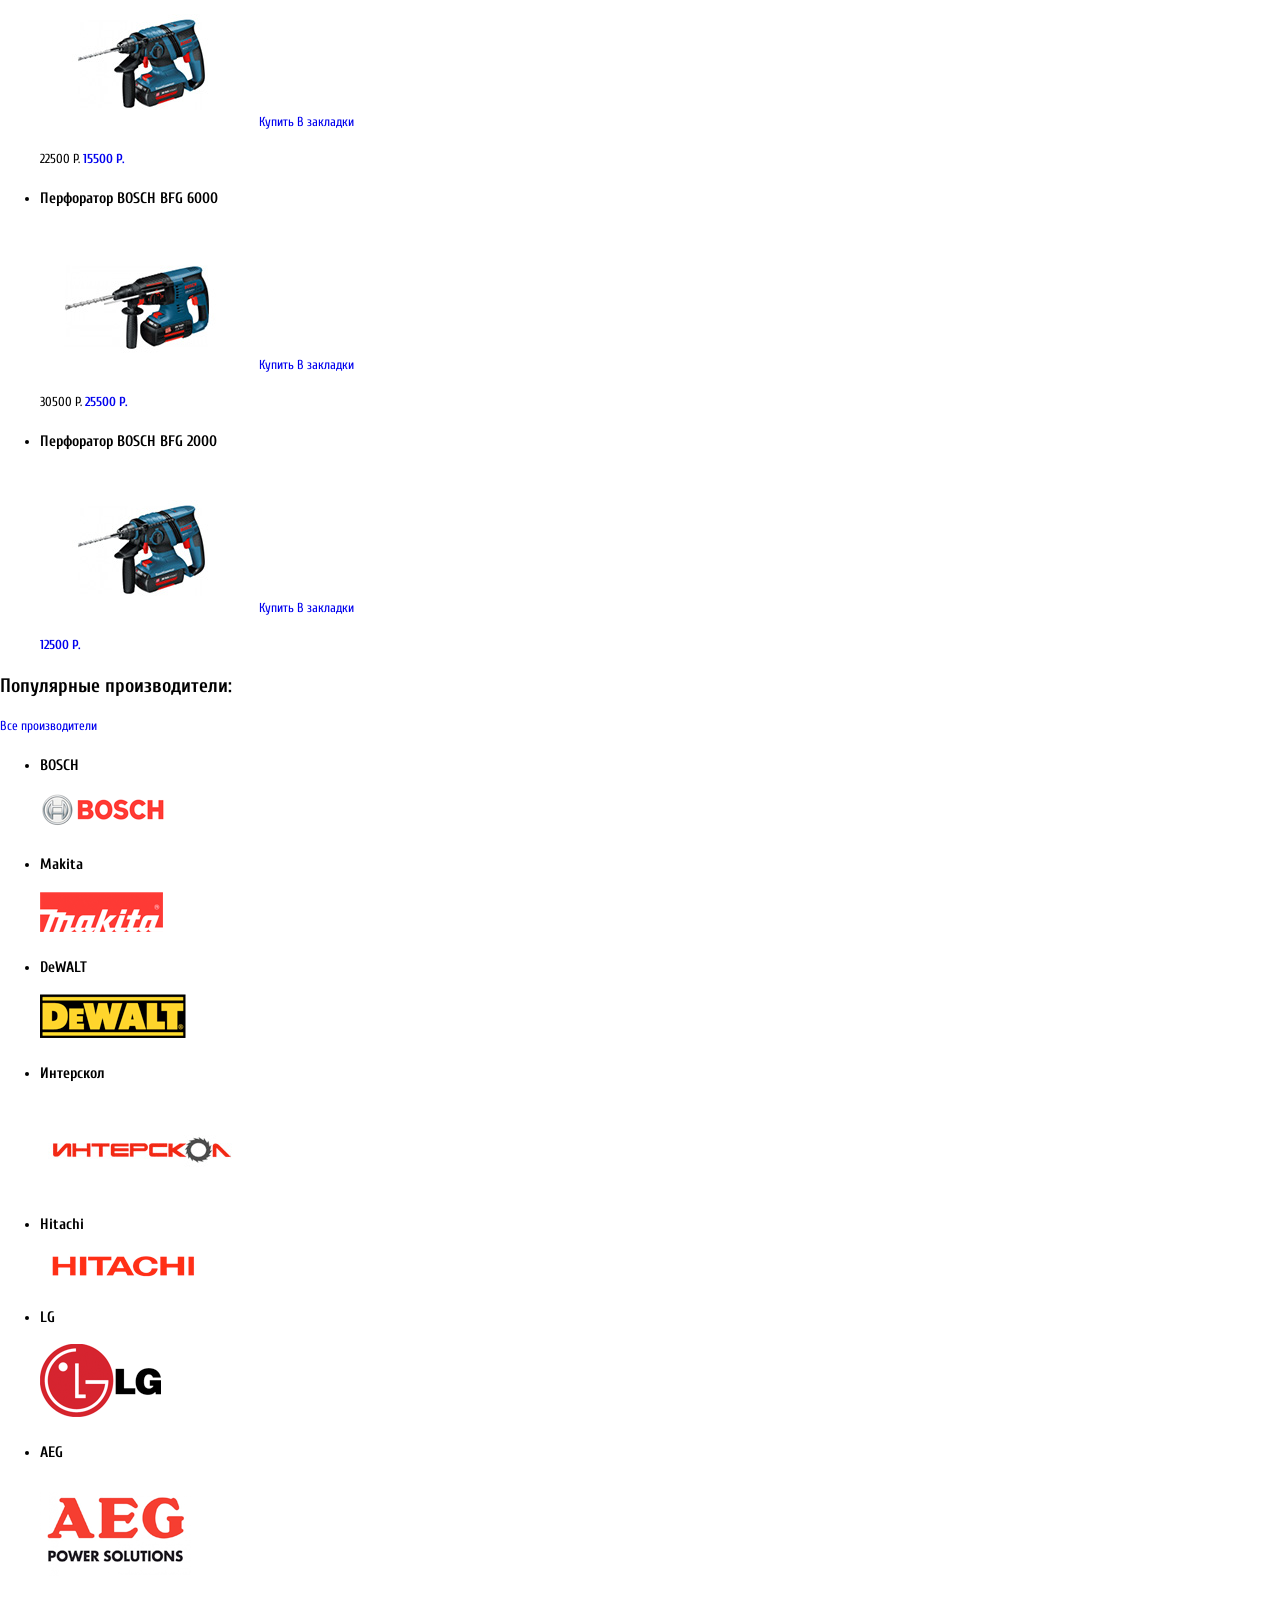
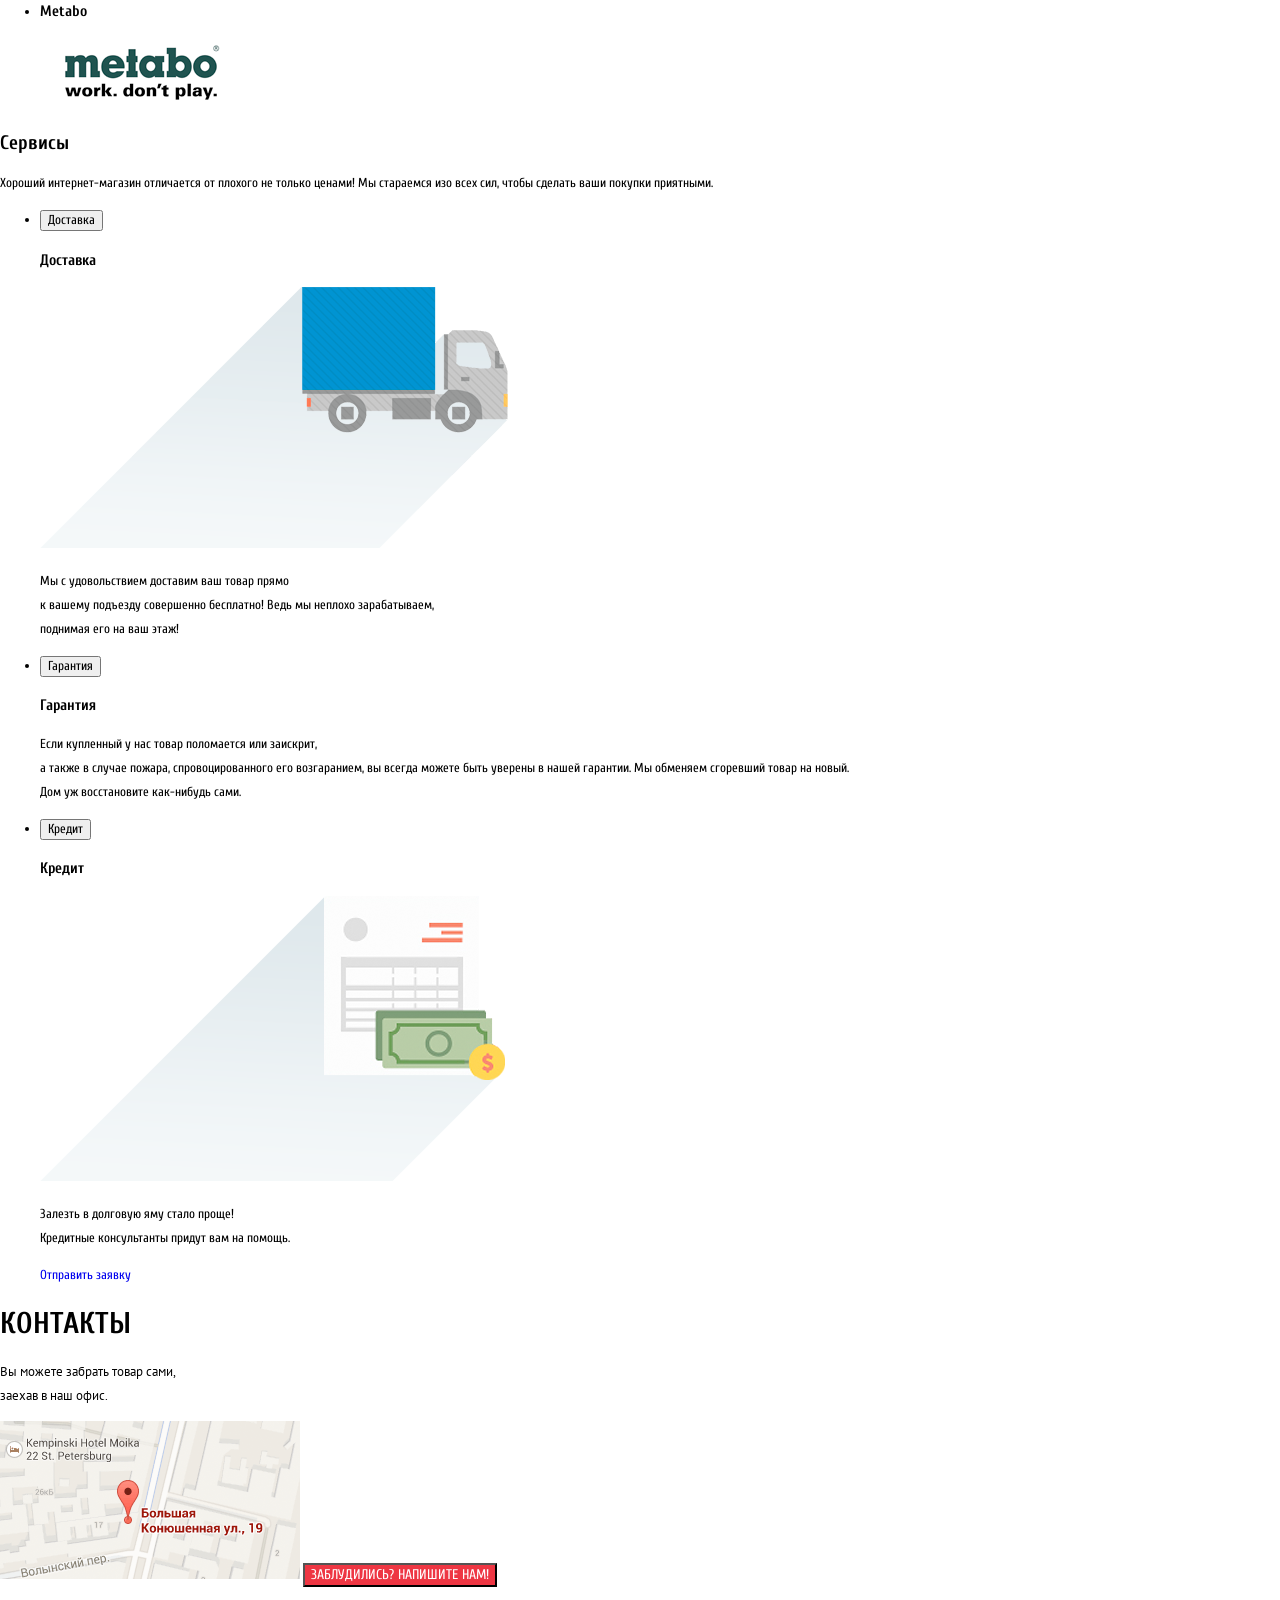
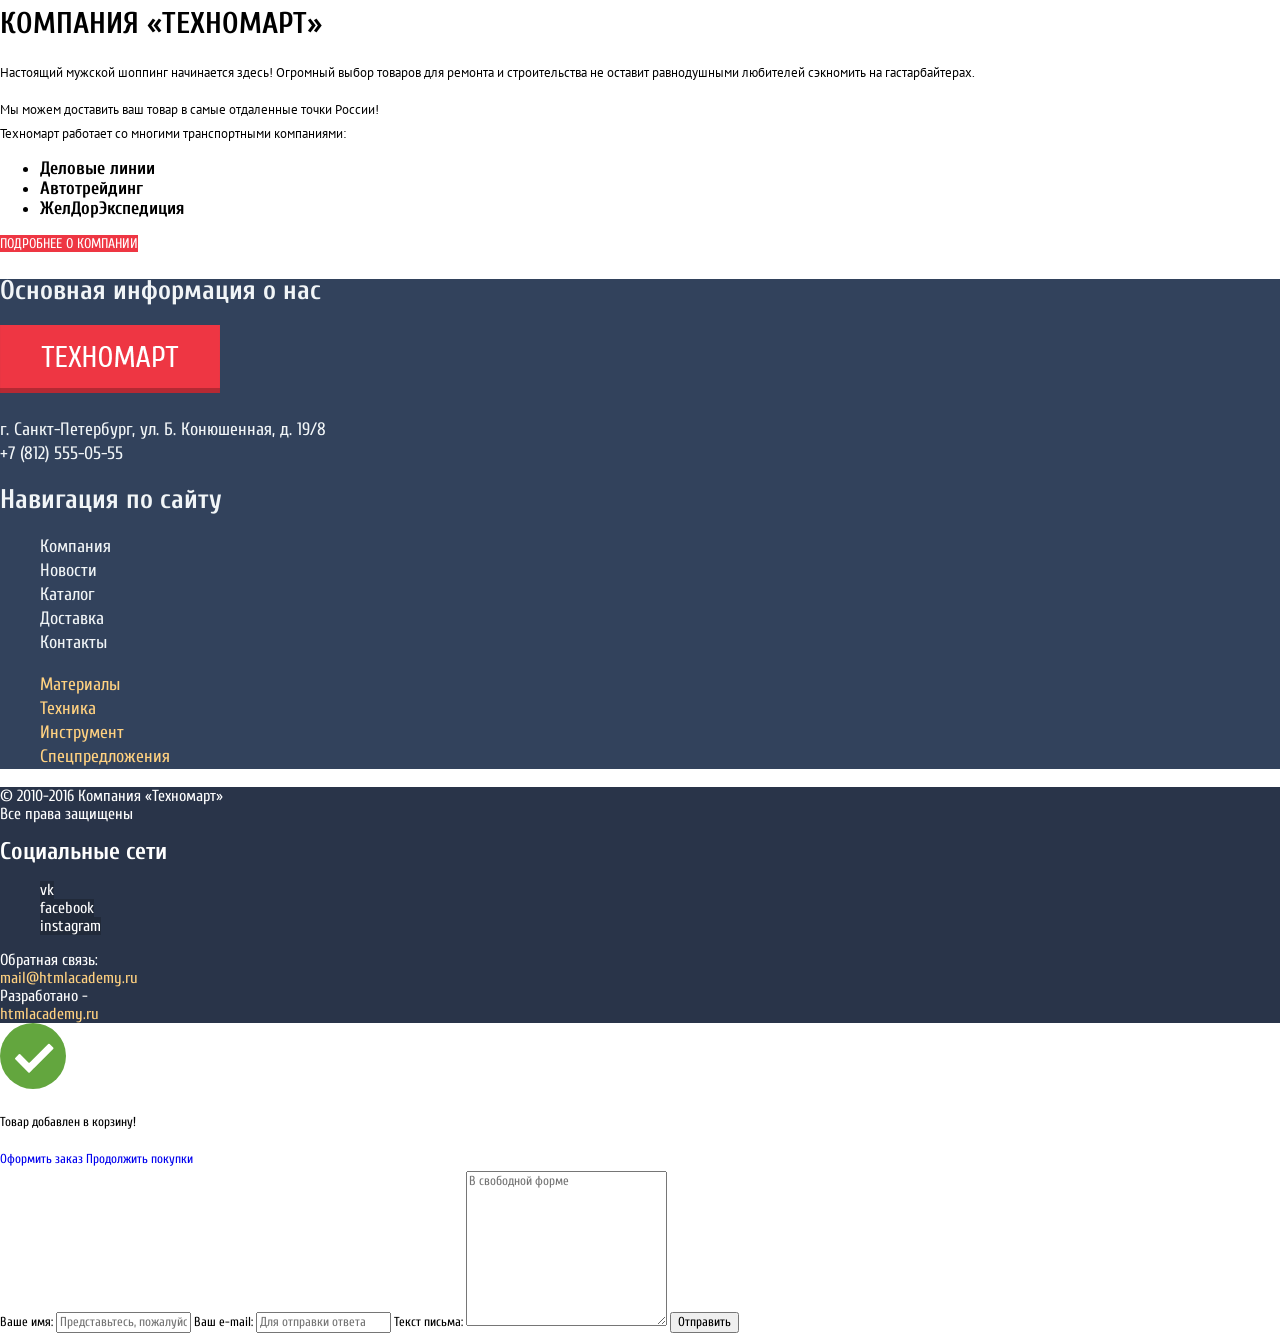
==== commit 4a49f707: "Merge pull request #5 from pashacyborg/master" ====
--- a/index.html
+++ b/index.html
@@ -3,6 +3,9 @@
   <head>
     <meta charset="utf-8">
     <title>Техномарт-строй магазин</title>
+    <link href="https://fonts.googleapis.com/css?family=Cuprum:400,400i,700|PT+Sans:400,700&amp;subset=cyrillic" rel="stylesheet">
+    <link href="css/normalize.css" rel="stylesheet">
+    <link href="css/style.css" rel="stylesheet">
   </head>
   <body>
     <header class="main-header">
@@ -12,21 +15,23 @@
             <img src="img/header-logo.jpg" alt="Логотип строй магазина «Техномарт»">
           </a>
           <div class="search">
-            <form class="search-form" action="https://echo.htmlacademy.ru" method="get">
-              <input type="search" name="search" placeholder="Поиск:" aria-label="Поиск по сайту">
+            <form action="https://echo.htmlacademy.ru" method="get">
+              <input class="entry-field" type="search" name="search" placeholder="Поиск:" aria-label="Поиск по сайту">
             </form>
           </div>
           <a class="bookmarks" href="#bookmarks">Закладки: 0</a>
-          <a class="basket" href="#basket">Корзина: 0</a>
-          <a class="checkout checkout-open" href="#checkout">Оформить заказ</a>
+          <a class="basket empty-basket" href="#basket">Корзина: 0</a>
+          <a class="checkout-open" href="#checkout">Оформить заказ</a>
         </div>
         <section class="user-navigation">
-          <h1>Интернет-магазин строительных материалов и инструментов для ремонта</h1>
+          <h1 class="index-page-title">Интернет-магазин строительных материалов и инструментов для ремонта</h1>
           <div class="phone-number">
             <img src="img/icon-phone.svg" alt="Картинка телефона">
             <span class="tel">+7 (812) 555-05-55</span>
           </div>
-          г. Санкт-Петербург, ул. Б. Конюшенная, д. 19/8
+          <p class="header-contacts">
+            г. Санкт-Петербург, ул. Б. Конюшенная, д. 19/8
+          </p>
           <ul class="login-form" aria-label="Ссылки для входа и регистрации">
             <li><a class="login" href="#login">Войти</a></li>
             <li><a class="registration" href="#registration">Регистрация</a></li>
@@ -44,7 +49,7 @@
       </nav>
     </header>
 
-    <main class="container">
+    <main class="index-container">
       <article class="drills-and-perforators">
         <h2 class="visually-hidden">Дрели и перфораторы</h2>
         <img src="img/slider1.jpg" alt="Фото с перфоратором">
@@ -217,13 +222,14 @@
       </section>
 
       <section class="contacts">
-        <h2>Контакты</h2>
+        <h2 class="contacts-caption">Контакты</h2>
         <p>Вы можете забрать товар сами,<br>
           заехав в наш офис.</p>
         <img src="img/map.png" alt="г. Санкт-Петербург, ул. Б. Конюшенная, д. 19/8">
+        <button type="button" class="opening-window-button">Заблудились? Напишите нам!</button>
       </section>
       <article class="about-us">
-        <h2>Компания «Техномарт»</h2>
+        <h2 class="about-us-caption">Компания «Техномарт»</h2>
         <p>Настоящий мужской шоппинг начинается здесь! Огромный выбор товаров для ремонта и
           строительства не оставит равнодушными любителей сэкномить на гастарбайтерах.</p>
         <p>Мы можем доставить ваш товар в самые отдаленные точки России!<br>
--- a/css/style.css
+++ b/css/style.css
@@ -0,0 +1,405 @@
+body {
+  margin: 0;
+  padding: 0;
+
+  font-family: "Cuprum", sans-serif;
+  font-size: 13px;
+  line-height: 24px;
+  font-weight: 400;
+  color: #000000;
+
+  background-color: #ffffff;
+}
+
+a {
+  text-decoration: none;
+}
+
+.main-header-logo:hover {
+  background-color: #ca2c37;
+}
+
+.main-header-logo:active {
+  background-color: #ba2732;
+}
+
+.order-navigation {
+  font-size: 17px;
+  line-height: 18px;
+  font-weight: 400;
+  color: #ffffff;
+  background-color: #293449;
+}
+
+.full-basket {
+  background-color: #ee3643;
+}
+
+.full-basket:hover {
+  background-color: #161d29;
+}
+
+.full-basket:active {
+  background-color: #161d29;
+  opacity: 0.5;
+}
+
+.checkout-open {
+  background-color: #63a63e;
+}
+
+.order-navigation a,
+.site-navigation a {
+  color: #ffffff;
+}
+
+.login-form,
+.site-navigation,
+.footer-navigation-list-1,
+.footer-navigation-list-2,
+.social-networks-list {
+  list-style: none;
+}
+
+
+.entry-field:hover,
+.bookmarks:hover,
+.empty-basket:hover {
+  background-color: #212a3a;
+}
+
+.checkout-open:hover {
+  background-color: #5fbb2d;
+}
+
+.bookmarks:active,
+.empty-basket:active {
+  opacity: 0.6;
+  background-color: #161d29;
+}
+
+.checkout-open:active {
+  background-color: #518534;
+  opacity: 0.5;
+}
+
+.entry-field:focus {
+  background-color: #ffffff;
+  color: #262626;
+}
+
+.user-navigation {
+  background-color: #f3f7f9;
+}
+
+.index-page-title,
+.store-type {
+  font-size: 16px;
+  font-style: italic;
+  font-weight: 700;
+  line-height: 23px;
+  color: #ee3643;
+}
+
+
+.phone-number .tel {
+  font-size: 21px;
+  font-weight: 400;
+  line-height: 21px;
+  color: #ee3643;
+}
+
+.header-contacts {
+  font-size: 14px;
+  font-weight: 400;
+  line-height: 24px;
+  color: #32425c;
+}
+
+
+.login-form a,
+.authorized-user p {
+  font-size: 21px;
+  font-weight: 400;
+  line-height: 21px;
+  color: #000000;
+}
+
+.login-form a:hover {
+  color: #ee3643;
+}
+
+.login-form a:active {
+  color: #000000;
+  opacity: 0.3;
+}
+
+.authorized-user p:active {
+  opacity: 0.3;
+}
+
+.authorized-user-menu a {
+  font-size: 16px;
+  font-weight: 400;
+  line-height: 18px;
+  text-decoration: underline;
+  color: #32425c;
+}
+
+.authorized-user-menu a:hover {
+  color: #ee3643;
+}
+
+.authorized-user-menu a:active {
+  color: #32425c;
+  opacity: 0.3;
+}
+
+.site-navigation {
+  font-size: 17px;
+  font-weight: 400;
+  line-height: 17px;
+  background-color: #32425c;
+}
+
+.site-navigation a:hover {
+  background-color: #293449;
+}
+
+.site-navigation a:active {
+  background-color: #1d2739;
+  opacity: 0.5
+}
+
+.catalog-container {
+  color: #000000;
+}
+
+.firms-filter-list,
+.powered-puncher-filter-list,
+.sorting-list,
+.puncher-list {
+  list-style: none;
+}
+
+.catalog-page-title {
+  font-size: 30px;
+  font-weight: 400;
+  line-height: 30px;
+  text-transform: uppercase;
+  color: #32425c;
+}
+
+.filter h3 {
+  font-family: "PT Sans", sans-serif;
+  font-size: 17px;
+  font-weight: 700;
+  text-transform: uppercase;
+  line-height: 30px;
+
+}
+
+.filter-title,
+.sorting-title,
+.show-result {
+  font-size: 13px;
+  font-weight: 400;
+  line-height: 18px;
+  text-transform: uppercase;
+}
+
+.filter label {
+  font-family: "PT Sans", sans-serif;
+  font-size: 15px;
+  font-weight: 400;
+  line-height: 20px;
+  text-transform: uppercase;
+}
+
+.sorting-list .sort-type {
+  font-family: "PT Sans", sans-serif;
+  font-size: 13px;
+  font-weight: 400;
+  line-height: 18px;
+  color: rgba(0, 0, 0, 0.3);
+  text-transform: uppercase;
+  text-decoration: underline dotted;
+  text-decoration-color: #ee3643;
+}
+
+.sorting-list .by-price-active {
+  color: rgba(238, 54, 67, 1);
+  text-decoration: none;
+}
+
+.sorting-list .sort-type:hover {
+  color: rgba(0, 0, 0, 1);
+  text-decoration: underline;
+  text-decoration-color: #ee3643;
+}
+
+.puncher-list h3 {
+  font-family: "PT Sans", sans-serif;
+  font-size: 18px;
+  font-weight: 700;
+  line-height: 20px;
+}
+
+.puncher-list .old-price {
+  font-family: "PT Sans", sans-serif;
+  font-size: 17px;
+  font-weight: 700;
+  line-height: 18px;
+  color: #999999;
+  text-decoration: line-through;
+}
+
+.puncher-list .new-price {
+  font-family: "PT Sans", sans-serif;
+  font-size: 17px;
+  font-weight: 700;
+  line-height: 18px;
+  color: #ffffff;
+  background-color: #ee3643;
+}
+
+
+.puncher-list .to-basket {
+  font-size: 14px;
+  font-weight: 400;
+  line-height: 18px;
+  color: #ffffff;
+  text-transform: uppercase;
+  background-color: #63a63e;
+}
+
+.puncher-list .to-bookmarks {
+  font-size: 14px;
+  font-weight: 400;
+  line-height: 18px;
+  color: #32425c;
+  text-transform: uppercase;
+}
+
+.puncher-list .new-price:hover {
+  background-color: #ca2c37;
+}
+
+.puncher-list .to-basket:hover {
+  background-color: #5fbb2d;
+}
+
+.puncher-list .to-basket:active {
+  background-color: #518534;
+}
+
+.puncher-list .new-price:active {
+  background-color: #ba2732;
+}
+
+
+.contacts-caption,
+.about-us-caption {
+  font-size: 30px;
+  font-weight: 30px;
+  text-transform: uppercase;
+  color: #000000;
+}
+
+.about-us p,
+.contacts p {
+  font-family: "PT Sans", sans-serif;
+  font-size: 13px;
+  font-weight: 400;
+  line-height: 24px;
+  color: #000000;
+}
+
+.transport-companies li {
+  font-size: 18px;
+  font-weight: 700;
+  line-height: 20px;
+  color: #000000;
+
+}
+
+.more-info-about-us,
+.opening-window-button {
+  font-size: 14px;
+  font-weight: 400;
+  line-height: 18px;
+  text-transform: uppercase;
+  color: #ffffff;
+  background-color: #ee3643;
+}
+
+.more-info-about-us:hover,
+.opening-window-button:hover {
+  background-color: #ca2c37;
+}
+
+.more-info-about-us:active,
+.opening-window-button:active {
+  background-color: #ba2732;
+}
+
+.main-footer .footer-top {
+  font-size: 18px;
+  font-weight: 400;
+  line-height: 24px;
+  color: #f1f5f7;
+  background-color: #32425c;
+}
+
+.footer-navigation-list-1 a {
+  color: #f1f5f7;
+}
+
+.footer-navigation-list-2 a {
+  color: #ffd180;
+}
+
+.footer-navigation-list-1 a:hover,
+.footer-navigation-list-2 a:hover {
+  text-decoration: underline;
+}
+
+.footer-navigation-list-1 a:active,
+.footer-navigation-list-2 a:active {
+  text-decoration: none;
+  opacity: 0.5;
+}
+
+.main-footer .footer-bottom {
+  font-size: 16px;
+  font-weight: 400;
+  line-height: 18px;
+  color: #ffffff;
+  background-color: #293449;
+}
+
+.social-networks-list a {
+  background-color: #212a3a;
+  color: #ffffff;
+}
+
+.social-networks-list a:hover,
+.social-networks-list a:active {
+  background-color: #ee3643
+}
+
+.feedback a,
+.developer a {
+  color: #ffd180;
+}
+
+.feedback a:hover,
+.developer a:hover {
+  text-decoration: underline;
+}
+
+.feedback a:active,
+.developer a:active {
+  text-decoration: none;
+  color: #ee3643;
+}
